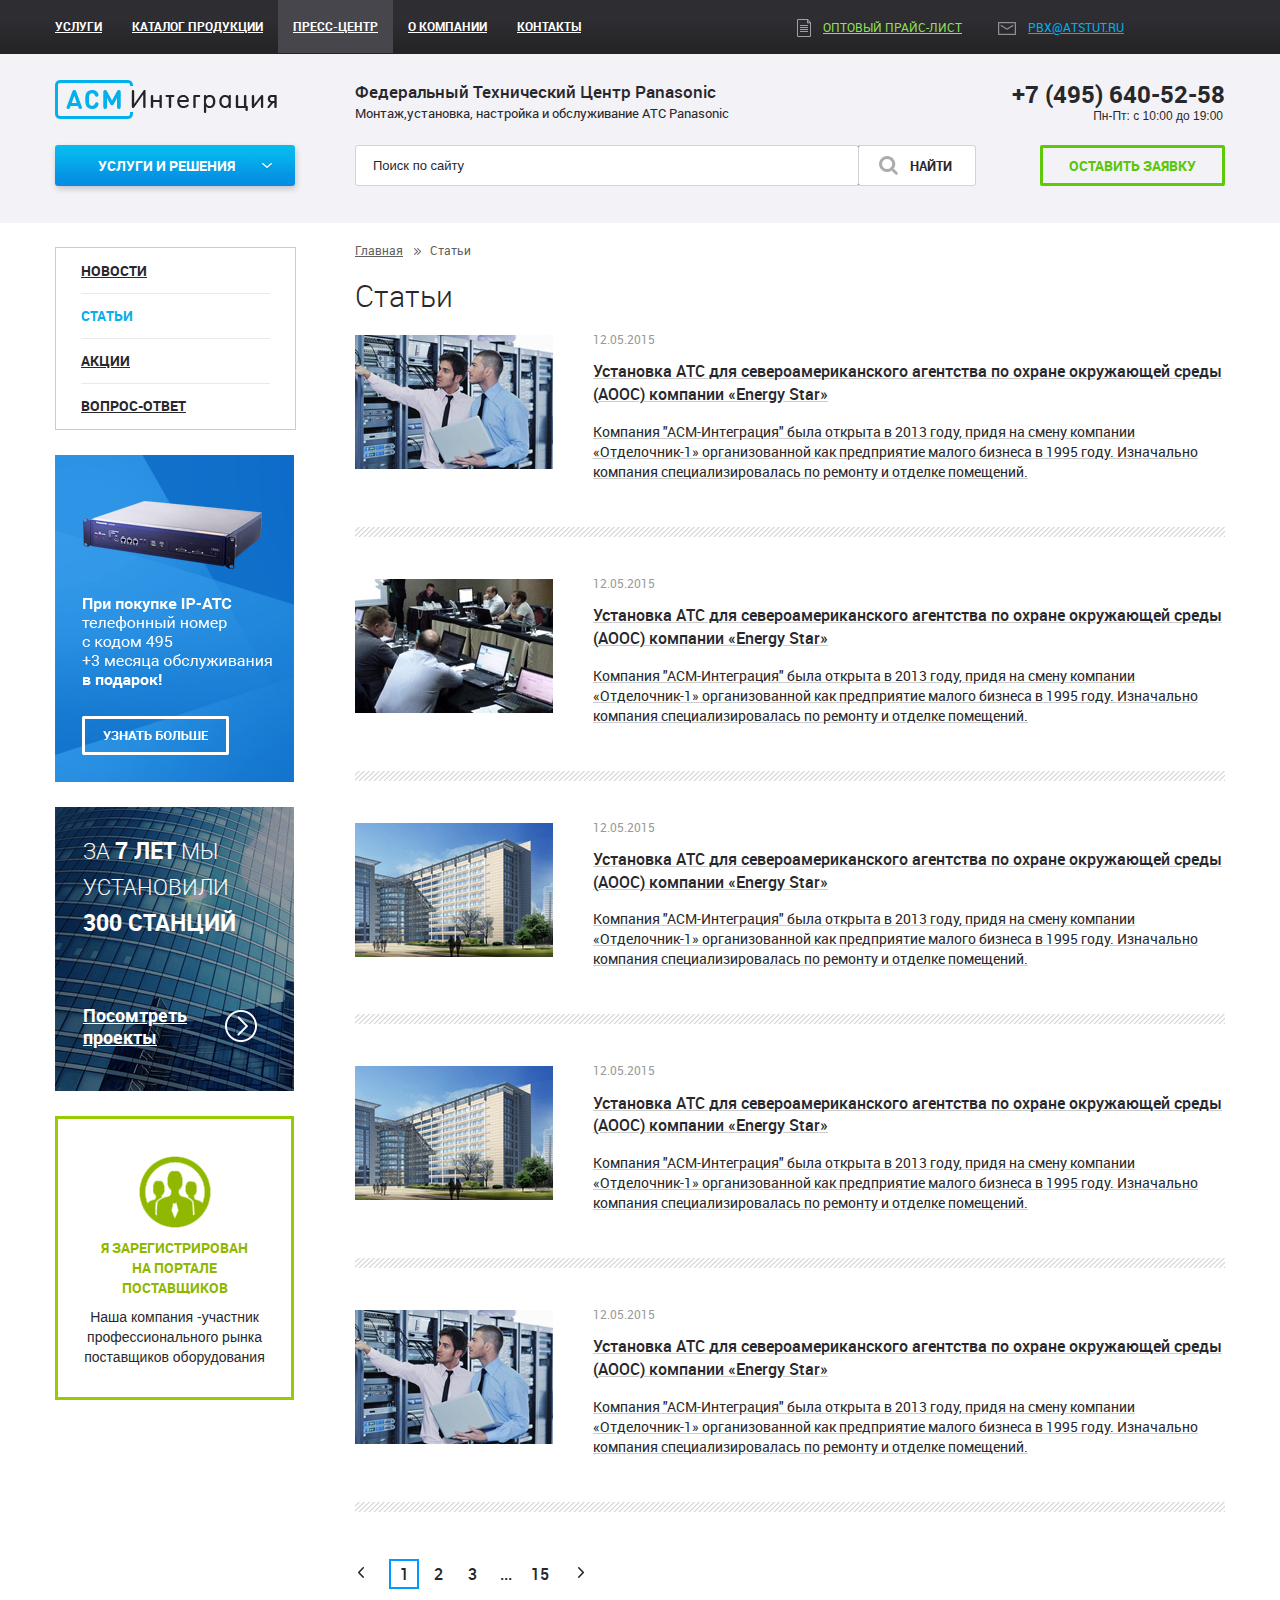
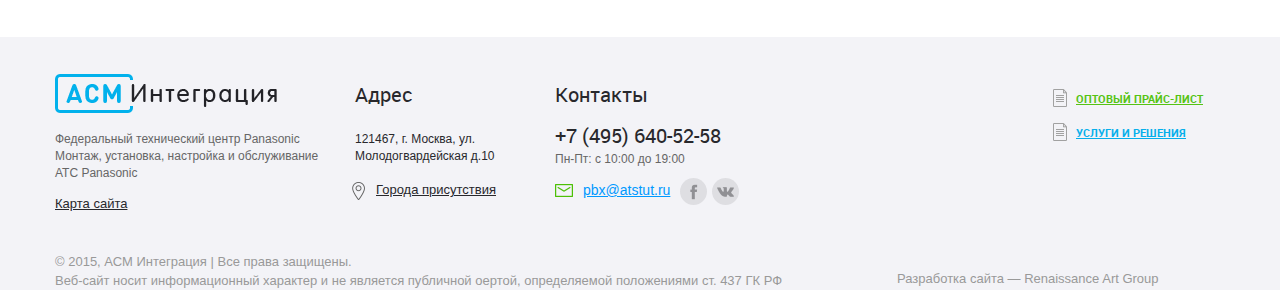
==== articles.html @ 4f15e0ee "VERSION_1" ====
<!DOCTYPE html>
<html>
	<head>
		<meta charset="UTF-8">
		<meta http-equiv="X-UA-Compatible" content="IE=edge">
		<meta name="viewport" content="width=device-width, initial-scale=1">
		
		<link rel="stylesheet" href="css/bootstrap.min.css">
		<link rel="stylesheet" href="css/owl.carousel.css">
		<link rel="stylesheet" href="css/style.css">
		
		<title>Articles</title>
	</head>
	<body>
			<!--HEADER STARTS HERE-->
			<header>
				<div class="black-upper-holder">
					<div class="wrapper">
						<div class="row">
							<div class="col-xs-7">
								<nav>
									<ul class="upper-menu">
									  <li><a href="#">услуги</a></li>
										<li><a href="#">каталог продукции</a></li>
										<li><a href="#" class="active">пресс-центр</a></li>
										<li><a href="#">о компании</a></li>
										<li><a href="#">контакты</a></li>
									</ul>
								</nav>
							</div>
							<div class="col-xs-5">
								<div class="right-info-block btcf">
									<a href="#" class="upper-menu-link list">оптовый прайс-лист</a>
									<a href="#" class="upper-menu-link mail">pbx@atstut.ru</a>
								</div>  
							</div>
						</div>
					</div>
				</div>
				<div class="gray-upper-holder gray-padding">
					<div class="wrapper">
						<div class="row">
							<div class="col-xs-3">
								<a href="#">
									<img class="logo" src="images/logo.png" alt="Logo" />
								</a>
							</div>
							<div class="col-xs-6">
								<div class="introduction">Федеральный Технический Центр Panasonic</div>
								<div>Монтаж,установка, настройка и обслуживание ATC Panasonic</div>
							</div>
							<div class="col-xs-3 shifter">
								<div class="phone">+7 (495) 640-52-58</div>
								<div>Пн-Пт: с 10:00 до 19:00</div>
							</div>
						</div>
						<div class="row">
							<div class="col-xs-3">
								<div class="services-button">
										<span>услуги и решения</span>
								</div>	
							</div>
							<div class="col-xs-7">
								<!--SEARCH-BAR STARTS HERE-->
								<form id="search-bar">
									<div class="form-item">
										<div class="placeholder">Поиск по сайту</div>
										<input type="text" class="text-field" />
                  </div>
                  <button type="submit" class="submit-button"/>найти</button>
						  	</form>
						  	<!--SEARCH-BAR ENDS HERE-->
							</div>
							<div class="col-xs-2">
								<div class="leave-request-button" data-toggle="modal" data-target="#myModal">
									<span>оставить заявку</span>
								</div>
							</div>
						</div>
					</div>	
				</div>				
			</header>
			<!--HEADER ENDS HERE-->
			<div class="wrapper">
				<div class="row">
					<div class="col-xs-3 left-side-part">
						<!--LEFT-MENU-STARTS-HERE-->
						<div class="left-menu-holder">
							<ul class="left-menu">
								<li>
									<a href="#" class="btcf">
									 <div class="full-description-holder">
									 		<div class="menu-list-name">
									 			новости
									 		</div>
									 </div>
									</a>
								</li>
								<li>
									<a href="#" class="btcf">
									 <div class="full-description-holder active">
									 		<div class="menu-list-name">
									 			статьи
									 		</div>
									 </div>
									</a>
								</li>
								<li>
									<a href="#" class="btcf">
									<div class="full-description-holder">
									 		<div class="menu-list-name">
									 			акции
									 		</div>
									 </div>
									</a>
								</li>
								<li>
									<a href="#" class="btcf">
									<div class="full-description-holder">
									 		<div class="menu-list-name">
									 			вопрос-ответ
									 		</div>
									 </div>
									</a>
								</li>
							</ul>
						</div>
						<!--LEFT-MENU-ENDS-HERE-->
						<!--SMALL-BANNER-STARTS--HERE-->
						<div class="banner-block">
							<a href="" class="banner-link">
								<img src="images/banner-image.jpg" alt="banner">
							</a>
						</div>
						<div class="small-banner-holder">
							<div class="pic">
								<img src="images/small-banner.jpg" alt="city">
							</div>
							<div class="info-holder small-info-holder">
								<div class="stabilizer">
									<h6>за <span>7 лет</span> мы установили <span>300 станций</span></h6>
									<div class="small-link-holder">
										<a href="#" class="project-link small-link">Посомтреть проекты</a>
									</div>
								</div>
							</div>
						</div>
						<!--SMALL-BANNER-ENDS--HERE-->
						<div class="green-block small-green-block">
									<img src="images/suppliers.png">
									<div class="green-text">
										я зарегистрирован на портале поставщиков
									</div>
									<div class="photo-text green-block-text">
									 	<p>Наша компания -участник профессионального рынка поставщиков оборудования</p>	
									</div>
						</div>
					</div>
					<div class="col-xs-9 right-side-part">
						<!--NAVIGATION LINKS START HERE-->
						<div class="navigation-links-holder">
							<a href="#" class="active-element">Главная</a>
							<span class="last-element">Статьи</a>
						</div>
						<!--NAVIGATION END HERE-->
						<h1>Статьи</h1>
						<!---ARTICLES HOLDER-STARTS-HERE-->
						<div class="main-articles-holder">
							<div class="articles-list">
								<div class="article-holder btcf">
									<div class="article-left-image-holder">
										<img src="images/seminar-big.jpg">
									</div>	
									<div class="description-holder">
											<div class="current-date">12.05.2015</div>
											<a class="articles-list-link" href="#">
												<div class="gray-underline">
													<span>Установка АТС для североамериканского агентства по охране 
	окружающей среды (АООС) компании «Energy Star»
													</span>
												</div>	
												<div class="bottom-description-paragraph">
													<p>Компания "АСМ-Интеграция" была открыта в 2013 году, придя на смену компании «Отделочник-1» организованной как предприятие малого бизнеса в 1995 году. Изначально компания специализировалась по ремонту и отделке помещений. 
													</p>
												</div>
											</a>
									</div>
								</div>
								<div class="article-holder btcf">
									<div class="article-left-image-holder">
										<img src="images/conference-big.jpg">
									</div>	
									<div class="description-holder">
											<div class="current-date">12.05.2015</div>
											<a class="articles-list-link" href="#">
												<div class="gray-underline">
													<span>Установка АТС для североамериканского агентства по охране 
	окружающей среды (АООС) компании «Energy Star»
													</span>
												</div>	
												<div class="bottom-description-paragraph">
													<p>Компания "АСМ-Интеграция" была открыта в 2013 году, придя на смену компании «Отделочник-1» организованной как предприятие малого бизнеса в 1995 году. Изначально компания специализировалась по ремонту и отделке помещений. 
													</p>
												</div>
											</a>
									</div>
								</div>
								<div class="article-holder btcf">
									<div class="article-left-image-holder">
										<img src="images/building-big.jpg" />
									</div>	
									<div class="description-holder">
											<div class="current-date">12.05.2015</div>
											<a class="articles-list-link" href="#">
												<div class="gray-underline">
													<span>Установка АТС для североамериканского агентства по охране 
	окружающей среды (АООС) компании «Energy Star»
													</span>
												</div>	
												<div class="bottom-description-paragraph">
													<p>Компания "АСМ-Интеграция" была открыта в 2013 году, придя на смену компании «Отделочник-1» организованной как предприятие малого бизнеса в 1995 году. Изначально компания специализировалась по ремонту и отделке помещений. 
													</p>
												</div>
											</a>
									</div>
								</div>
								<div class="article-holder btcf">
									<div class="article-left-image-holder">
										<img src="images/building-big.jpg">
									</div>	
									<div class="description-holder">
											<div class="current-date">12.05.2015</div>
											<a class="articles-list-link" href="#">
												<div class="gray-underline">
													<span>Установка АТС для североамериканского агентства по охране 
	окружающей среды (АООС) компании «Energy Star»
													</span>
												</div>	
												<div class="bottom-description-paragraph">
													<p>Компания "АСМ-Интеграция" была открыта в 2013 году, придя на смену компании «Отделочник-1» организованной как предприятие малого бизнеса в 1995 году. Изначально компания специализировалась по ремонту и отделке помещений. 
													</p>
												</div>
											</a>
									</div>
								</div>
								<div class="article-holder btcf">
									<div class="article-left-image-holder">
										<img src="images/seminar-big.jpg">
									</div>
									<div class="description-holder">
											<div class="current-date">12.05.2015</div>
											<a class="articles-list-link" href="#">
												<div class="gray-underline">
													<span>Установка АТС для североамериканского агентства по охране 
	окружающей среды (АООС) компании «Energy Star»
													</span>
												</div>	
												<div class="bottom-description-paragraph">
													<p>Компания "АСМ-Интеграция" была открыта в 2013 году, придя на смену компании «Отделочник-1» организованной как предприятие малого бизнеса в 1995 году. Изначально компания специализировалась по ремонту и отделке помещений. 
													</p>
												</div>
											</a>
									</div>
								</div>
								<!--BOTTOM-NAVIGATION-STARTS-HERE-->
								<div class="modern-page-navigation">
       							<a href="#" class="modern-page-previous"></a>
       							<span class="modern-page-current">1</span>
       							<a href="#">2</a>
       							<a href="#">3</a>
       							<a href="#">...</a>
       							<a href="#">15</a>
       							<a href="#" class="modern-page-next"></a>
      					</div>
								<!--BOTTOM-NAVIGATION-ENDS-HERE-->
							</div>	
						</div>
						<!---ARTICLES HOLDER-ENDS-HERE-->
					</div>
				</div>	
			</div>
			<!--FOOTER STARTS HERE-->
			<div class="gray-bottom-holder">	
				<div class="wrapper">
					<footer>
						<div class="row">
							<div class="col-xs-3">
								<a href="#">
									<img src="images/logo.png">
								</a>	
								<p class="footer-text">Федеральный технический центр Panasonic
		Монтаж, установка, настройка и обслуживание АТС Panasonic</p>
								<a href="#" class="sitemap">Карта сайта</a>
							</div>
							<div class="col-xs-2">
								<h5>Адрес</h5>
							  <p class="adress">121467, г. Москва,  ул. Молодогвардейская д.10</p>
							  <a href="#" class="marker">Города присутствия</a>
							</div>
							<div class="col-xs-3">
								<h5>Контакты</h5>
								<div class="bottom-phone">+7 (495) 640-52-58</div>
								<div class="bottom-schedule">Пн-Пт: с 10:00 до 19:00</div>
								<a href="#">pbx@atstut.ru</a>
								<div class="social-bottom-holder">
									<a href="#" class="social-item">
										<img src="images/facebook-bottom-letter-logo.png">
									</a>
									<a href="#" class="social-item">
										<img src="images/vk-bottom-social-logotype.png">
									</a>
								</div>
							</div>
							<div class="col-xs-4">
								<ul class="price">
									<li>
										<a href="#" class="bottom-price-list first-element">оптовый прайс-лист</a>
									</li>
									<li>
										<a href="#" class="bottom-price-list second-element">услуги и решения</a>
									</li>
								</ul>	
							</div>
						</div>
						<div class="row">
							<div class="col-xs-8">
								<span class="copyright">© 2015, АСМ Интеграция | Все права защищены.</span>
								<div class="copyright-description">
									Веб-сайт носит информационный характер и не является публичной оертой, определяемой положениями ст. 437 ГК РФ
								</div>	
							</div>
							<div class="col-xs-4">
								<div class="certificates">
									<a href="http://renart.ru/">Разработка сайта — Renaissance Art Group</a>
								</div>	
							</div>
						</div>
					</footer>
				</div>	
			</div>	
				<!--FOOTER ENDS HERE-->
<!-- Modal -->
<div class="modal fade" id="myModal" tabindex="-1" role="dialog" aria-labelledby="myModalLabel">
  <div class="modal-dialog" role="document">
			<div class="modal-content">
				<div class="modal-header">
							<img src="images/cross.png" class="close-cross" data-dismiss="modal" aria-label="Close">
					<h4 class="modal-title" id="myModalLabel">Заявка</h4>
				</div>
				<div class="modal-body">
					<form id="requestForm">
						<div class="form-holder">
							<div class="form-group">
								<label for="nameField" class="form-label">Имя</label>
								<input type="text" name="name-field" id="nameField" required >
							</div>
							<div class="form-group">
								<label for="phoneField" class="form-label">Телефон</label>
								<input type="text" name="phone-field" id="phoneField" required>
							</div>
							<div class="form-group">
								<label for="emailField" class="form-label">E-mail</label>
								<input type="text" name="email-field" id="emailField" class="email">
							</div>
							<div class="form-group">
								<label for="textareaModal" class="form-label">Сообщение</label>
								<textarea name="message" id="textareaModal" rows="5"></textarea>
							</div>
							<div class="modal-bottom-footer">
								<button type="submit" name="submit-modal" class="submition">отправить</button>
								<button type="button" class="cancel" data-dismiss="modal">отмена</button>
							</div>
						</div>	
					</form>
				</div>
			</div>
  	</div>
</div>
		
		<script src="https://ajax.googleapis.com/ajax/libs/jquery/2.1.3/jquery.min.js"></script>
	  <script src="js/bootstrap.min.js"></script>
	  <script src="js/owl.carousel.min.js"></script>
		<script src="js/jquery.validate.min.js"></script>
		
		<script type="text/javascript" src="js/scripts.js"></script>
		
		<script>
		function validateForms() {
  
			$("form").each(function() {
				$(this).validate({
					focusInvalid: false,
					sendForm : false,
					errorPlacement: function(error, element) {
						if (element[0].tagName == "SELECT") {
							element.parents(".form-item").find(".param-selector").addClass("param-sel-error")
						}
						if (element.attr("type") == "checkbox") {
							element.parents(".icheckbox").addClass("icheckbox-error")
						} else {
							error.insertAfter(element);
						}

					},
					unhighlight: function(element, errorClass, validClass) {
						$(element).removeClass(errorClass);

						$(element).next(".error").remove();
						if ($(element)[0].tagName == "SELECT") {
							$(element).parents(".form-item").find(".param-selector").removeClass("selector-error")
						}
						if ($(element).attr("type") == "checkbox") {
							$(element).parents(".icheckbox").removeClass("icheckbox-error")
						}
					},
					invalidHandler: function(form, validatorcalc) {
						var errors = validatorcalc.numberOfInvalids();
						if (errors && validatorcalc.errorList[0].element.tagName == "INPUT") {                    
								validatorcalc.errorList[0].element.focus();
						}
					}
				});

				if ($(this).find(".form-date").length) {
					$(this).find(".form-date").rules('add', {
						messages: {
							required:  "Выберите дату"
						}
					});
				}

				if ($(this).find("input.password").length && $(this).find("input.password-repeat").length) {
					$(this).find("input.password-repeat").rules('add', {
						equalTo: ".password"
					});
				}

			});  

		}

		jQuery.extend(jQuery.validator.messages, {
				required: "Пожалуйста, заполните это поле!",
				remote: "Please fix this field.",
				email: "Введите правильный e-mail",
				url: "Please enter a valid URL.",
				date: "Please enter a valid date.",
				dateISO: "Please enter a valid date (ISO).",
				number: "Please enter a valid number.",
				digits: "Please enter only digits.",
				creditcard: "Please enter a valid credit card number.",
				equalTo: "Please enter the same value again.",
				accept: "Please enter a value with a valid extension.",
				maxlength: jQuery.validator.format("Please enter no more than {0} characters."),
				minlength: jQuery.validator.format("Please enter at least {0} characters."),
				rangelength: jQuery.validator.format("Please enter a value between {0} and {1} characters long."),
				range: jQuery.validator.format("Please enter a value between {0} and {1}."),
				max: jQuery.validator.format("Please enter a value less than or equal to {0}."),
				min: jQuery.validator.format("Please enter a value greater than or equal to {0}.")
		});
		
		$("#requestForm").validate();
		
		</script>
		
	</body>
</html>
---- css/style.css ----
body {
	min-width: 1200px;
}

.wrapper {
	width: 1200px;
	padding-left: 15px;
	padding-right: 15px;
	margin-left: auto;
	margin-right: auto;
	clear: left;
	background: url(../images/facebook-placeholder-for-locate-places-on-maps-copy-8.png);
}

.clear-wrapper {
	width: 1200px;
	margin-left: auto;
	margin-right: auto;
}

.btcf:after {
    content:"";
    display:table;
    clear:both;
}

a:hover {
	text-decoration:none;
}



/*FONTS START HERE*/

@font-face { 
	font-family: 'rouble';
	src: url('../fonts/rouble.otf');
}

@font-face {
    font-family: 'roboto';
    src: url('../fonts/Roboto-Regular-webfont.eot');
    src: url('../fonts/Roboto-Regular-webfont.eot?#iefix') format('embedded-opentype'),
         url('../fonts/Roboto-Regular-webfont.woff') format('woff'),
         url('../fonts/Roboto-Regular-webfont.ttf') format('truetype'),
         url('../fonts/Roboto-Regular-webfont.svg#robotoregular') format('svg');
    font-weight: normal;
    font-style: normal;

}

@font-face {
    font-family: 'roboto';
    src: url('../fonts/Roboto-Light-webfont.eot');
    src: url('../fonts/Roboto-Light-webfont.eot?#iefix') format('embedded-opentype'),
         url('../fonts/Roboto-Light-webfont.woff') format('woff'),
         url('../fonts/Roboto-Light-webfont.ttf') format('truetype'),
         url('../fonts/Roboto-Light-webfont.svg#robotolight') format('svg');
    font-weight: 300;
    font-style: normal;

}

@font-face {
 font-family: 'roboto';
 src: url('../fonts/Roboto-Bold-webfont.eot');
 src: url('../fonts/Roboto-Bold-webfont.eot?#iefix') format('embedded-opentype'),
    url('../fonts/Roboto-Bold-webfont.woff') format('woff'),
    url('../fonts/Roboto-Bold-webfont.ttf') format('truetype'),
    url('../fonts/Roboto-Bold-webfont.svg#robotobold') format('svg');
 font-weight: bold;
 font-style: normal;
}

@font-face {
    font-family: 'roboto';
    src: url('../fonts/Roboto-Medium-webfont.eot');
    src: url('../fonts/Roboto-Medium-webfont.eot?#iefix') format('embedded-opentype'),
         url('../fonts/Roboto-Medium-webfont.woff') format('woff'),
         url('../fonts/Roboto-Medium-webfont.ttf') format('truetype'),
         url('../fonts/Roboto-Medium-webfont.svg#robotomedium') format('svg');
    font-weight: 600;
    font-style: normal;
}
/*FONTS END HERE*/

/* Forms */

input[type=text] {
  outline:none;
}

/* Forms END */


/*UPPER MENU STARTS HERE*/
.black-upper-holder {
	background: #2e2d32;
	background: -moz-linear-gradient(top, #2e2d32 0%, #2e2d32 36%, #232325 100%);
	background: -webkit-gradient(linear, left top, left bottom, color-stop(0%,#2e2d32), color-stop(36%,#2e2d32), color-stop(100%,#232325));
	background: -webkit-linear-gradient(top, #2e2d32 0%,#2e2d32 36%,#232325 100%);
	background: -o-linear-gradient(top, #2e2d32 0%,#2e2d32 36%,#232325 100%);
	background: -ms-linear-gradient(top, #2e2d32 0%,#2e2d32 36%,#232325 100%);
	background: linear-gradient(to bottom, #2e2d32 0%,#2e2d32 36%,#232325 100%);
	filter: progid:DXImageTransform.Microsoft.gradient( startColorstr='#2e2d32', endColorstr='#232325',GradientType=0 );
	height: 54px;
	position: fixed;
	width: 100%;
	z-index: 100;
}


.upper-menu li {
	list-style: none;
	float: left;
}

.upper-menu li a {
	color: #ffffff;
  font-family: roboto;
  font-size: 12px;
  font-weight: bold;
  text-transform: uppercase;
  font-style: normal;
  text-decoration: underline;
  display: block;
  padding: 18px 15px;
}

.upper-menu .active {
	background-color: #46464c;
} 


.upper-menu-link {
	font-family: roboto;
	font-size:12px;
	font-weight: normal;
	font-style: normal;
	text-transform: uppercase;
	line-height: 54px;
	text-decoration: underline;
	
}

.list:hover {
	color: #91df57;
}

.mail:hover {
	color: #06afeb;
}

.sitemap {
	color: #28282c;
	font-size: 13px;
	font-weight: normal;
	font-style: normal;
	text-decoration: underline;
}

.sitemap:hover {
	color: #28282c;
}

.copyright-description {
	 font-family: Arial;
   color: #999999;
   font-size: 13px;
   font-weight: 400;
   font-style: normal;
}

.right-info-block {
	margin-left: 68px;
}

.list {
	color: #91df57;
	position: relative;
	float: left;	
}

.mail {
 color: #06afeb;
 padding-left: 66px;
 position: relative;
 float: left;	
}

.list:before {
	content:"";
	position: absolute;
	width: 14px;
	height: 18px;
	background: url(images/small-list.png) left no-repeat;
	padding-left: 20px;
	margin-top: 19px;
  margin-left: -26px;
	
}

.mail:before {
	content:"";
	position: absolute;
	width: 19px;
	height: 18px;
	background: url(images/Closed-envelope-copy.png)left no-repeat;
	margin-left: -30px;
  margin-top: 19px;
}

.social-holder {
	  display: inline-block;
    margin-left: 29px;
	  line-height: 54px;
}

.social-icons {
	margin-right: 12px;
	text-decoration: none;
}

.social-bottom-holder {
	float:left;
	margin-top: 10px;
  margin-left: 10px;
}

.social-item {
	float:left;
	width: 27px;
	height: 27px;
	border-radius: 50%;
	background-color: #dedee2;
	text-align: center;
	line-height: 27px;
	margin-right: 5px;
	text-decoration: none;
	display: block;
	transition: opacity 0.5s ease;
}

.social-item:hover {
	opacity: 0.7;
}

/*UPPER MENU ENDS HERE*/

/*HEADER STARTS HERE*/

nav {
	display: inline-block;
	margin-left: -55px;
	float:left;
}

.gray-upper-holder {
	background-color: #f3f3f7;
	padding-bottom: 174px;
	padding-top: 54px;
}


.logo {
	margin-top: 26px;
}

.services-button {
	width: 240px;
	height: 41px;
	border-radius: 3px;
	text-align: center;
	line-height: 41px;
	cursor: pointer;
	margin-top: 22px;
	background: #07bded;
	background: -moz-linear-gradient(top, #07bded 0%, #06b3ed 25%, #0495e4 75%, #048ce2 100%);
	background: -webkit-gradient(linear, left top, left bottom, color-stop(0%,#07bded), color-stop(25%,#06b3ed), color-stop(75%,#0495e4), color-stop(100%,#048ce2));
	background: -webkit-linear-gradient(top, #07bded 0%,#06b3ed 25%,#0495e4 75%,#048ce2 100%);
	background: -o-linear-gradient(top, #07bded 0%,#06b3ed 25%,#0495e4 75%,#048ce2 100%);
	background: -ms-linear-gradient(top, #07bded 0%,#06b3ed 25%,#0495e4 75%,#048ce2 100%);
	background: linear-gradient(to bottom, #07bded 0%,#06b3ed 25%,#0495e4 75%,#048ce2 100%);
	filter: progid:DXImageTransform.Microsoft.gradient( startColorstr='#07bded', endColorstr='#048ce2',GradientType=0 );
	box-shadow: 1px 3px 6px 0.00px rgba(0, 0, 0, 0.19);
}

.services-button:hover {
	background: #23caee;
	background: -moz-linear-gradient(top, #23caee 0%, #1bb1e6 8%, #1aace5 10%, #16a0df 33%, #189de0 38%, #1181d5 78%, #0f76d3 100%);
	background: -webkit-gradient(linear, left top, left bottom, color-stop(0%,#23caee), color-stop(8%,#1bb1e6), color-stop(10%,#1aace5), color-stop(33%,#16a0df), color-stop(38%,#189de0), color-stop(78%,#1181d5), color-stop(100%,#0f76d3));
	background: -webkit-linear-gradient(top, #23caee 0%,#1bb1e6 8%,#1aace5 10%,#16a0df 33%,#189de0 38%,#1181d5 78%,#0f76d3 100%);
	background: -o-linear-gradient(top, #23caee 0%,#1bb1e6 8%,#1aace5 10%,#16a0df 33%,#189de0 38%,#1181d5 78%,#0f76d3 100%);
	background: -ms-linear-gradient(top, #23caee 0%,#1bb1e6 8%,#1aace5 10%,#16a0df 33%,#189de0 38%,#1181d5 78%,#0f76d3 100%);
	background: linear-gradient(to bottom, #23caee 0%,#1bb1e6 8%,#1aace5 10%,#16a0df 33%,#189de0 38%,#1181d5 78%,#0f76d3 100%);
	filter: progid:DXImageTransform.Microsoft.gradient( startColorstr='#23caee', endColorstr='#0f76d3',GradientType=0 );
	}

div.order-item-button:hover {
	background: #23caee;
	background: -moz-linear-gradient(top, #23caee 0%, #1bb1e6 8%, #1aace5 10%, #16a0df 33%, #189de0 38%, #1181d5 78%, #0f76d3 100%);
	background: -webkit-gradient(linear, left top, left bottom, color-stop(0%,#23caee), color-stop(8%,#1bb1e6), color-stop(10%,#1aace5), color-stop(33%,#16a0df), color-stop(38%,#189de0), color-stop(78%,#1181d5), color-stop(100%,#0f76d3));
	background: -webkit-linear-gradient(top, #23caee 0%,#1bb1e6 8%,#1aace5 10%,#16a0df 33%,#189de0 38%,#1181d5 78%,#0f76d3 100%);
	background: -o-linear-gradient(top, #23caee 0%,#1bb1e6 8%,#1aace5 10%,#16a0df 33%,#189de0 38%,#1181d5 78%,#0f76d3 100%);
	background: -ms-linear-gradient(top, #23caee 0%,#1bb1e6 8%,#1aace5 10%,#16a0df 33%,#189de0 38%,#1181d5 78%,#0f76d3 100%);
	background: linear-gradient(to bottom, #23caee 0%,#1bb1e6 8%,#1aace5 10%,#16a0df 33%,#189de0 38%,#1181d5 78%,#0f76d3 100%);
	filter: progid:DXImageTransform.Microsoft.gradient( startColorstr='#23caee', endColorstr='#0f76d3',GradientType=0 );
}

.services-button span {
	font-family: roboto;
	color: #ffffff;
	font-size: 14px;
	font-weight: bold;
	font-style: normal;
	text-transform: uppercase;
	cursor: pointer;
	margin-left: -18px;
	position: relative;

}

.services-button span:after {
	content: "";
	position: absolute;
	z-index: 10;
	width: 15px;
	height: 10px;
	background: url(images/arrow-down-sign-to-navigate.png) left no-repeat;
	margin-top: 17px;
  margin-left: 26px;
} 

.introduction {
	font-family: roboto;
	font-size: 17px;
	font-weight: 600;
	font-style: normal;
	color: #28282c;
	margin-top: 26px;
}

.documentation-download-button:hover {
	color: #ffffff;
	background: #23caee;
	background: -moz-linear-gradient(top, #23caee 0%, #1bb1e6 8%, #1aace5 10%, #16a0df 33%, #189de0 38%, #1181d5 78%, #0f76d3 100%);
	background: -webkit-gradient(linear, left top, left bottom, color-stop(0%,#23caee), color-stop(8%,#1bb1e6), color-stop(10%,#1aace5), color-stop(33%,#16a0df), color-stop(38%,#189de0), color-stop(78%,#1181d5), color-stop(100%,#0f76d3));
	background: -webkit-linear-gradient(top, #23caee 0%,#1bb1e6 8%,#1aace5 10%,#16a0df 33%,#189de0 38%,#1181d5 78%,#0f76d3 100%);
	background: -o-linear-gradient(top, #23caee 0%,#1bb1e6 8%,#1aace5 10%,#16a0df 33%,#189de0 38%,#1181d5 78%,#0f76d3 100%);
	background: -ms-linear-gradient(top, #23caee 0%,#1bb1e6 8%,#1aace5 10%,#16a0df 33%,#189de0 38%,#1181d5 78%,#0f76d3 100%);
	background: linear-gradient(to bottom, #23caee 0%,#1bb1e6 8%,#1aace5 10%,#16a0df 33%,#189de0 38%,#1181d5 78%,#0f76d3 100%);
	filter: progid:DXImageTransform.Microsoft.gradient( startColorstr='#23caee', endColorstr='#0f76d3',GradientType=0 );
}


.introduction+div {
	font-size: 13px;
	color: #28282c;
	font-family: roboto;
	font-weight: normal;
	font-style: normal;
}

/*SEARCH-BAR STARTS HERE*/

#search-bar {
	margin-top: 22px;
	position: relative;
	overflow: hidden;
}

.text-field {
	border-radius: 3px;
	border: 1px solid #d3d2db;
	height: 41px;
	width: 504px;
	padding-left: 16px;
}

.form-item {
	position: relative;
	float: left;
}


.placeholder {
	color: #28282c;
	font-family: Arial;
	font-size: 13px;
	font-weight: 400;
	position: absolute;
	margin-top: 12px;
  margin-left: 18px;
}

.submit-button {
	color: #28282c;
	font-family: roboto;
	font-weight: bold;
	font-size: 13px;
	font-style: normal;
	text-transform: uppercase;
	height: 41px;
	border-right: 1px solid #d3d2db;
	border-top: 1px solid #d3d2db;
	border-bottom: 1px solid #d3d2db;
	border-radius: 3px;
	background-color: #ffffff;
	width: 119px;
  float: left;
	padding-left: 33px;
  padding-top: 3px;
	margin-left: -2px;
}

.submit-button:hover {
	color:#05a4e8;
}

.submit-button:before {
	content:"";
	position: absolute;
	z-index: 10;
	background: url(images/search-interface-symbol.png) right no-repeat;
	width: 20px;
	height: 20px;
	right: 127px;
  bottom: 10px; 
}

.submit-button:hover:before {
		content:"";
	position: absolute;
	z-index: 10;
	background: url(images/search-interface-symbol-blue.png) right no-repeat;
	width: 20px;
	height: 20px;
	right: 127px;
  bottom: 10px;
}

input[type="submit"]{
	padding-left: 34px;
}

.submit-button:focus {
	outline: 0px;
}

/*SEARCH-BAR ENDS HERE*/

.shifter {
	text-align: right;
}

.phone {
	color: #28282c;
	font-family: roboto;
	font-size: 24px;
	font-weight: bold;
	font-style: normal;
	margin-top: 23px;

}

.phone+div {
	font-size: 12px;
	color: #28282c;
	font-family: Arial;
	font-weight: 400;
	font-style: normal;
  line-height: 11px;
	margin-right: 2px;

}

.leave-request-button {
	width: 185px;
	border-radius: 2px;
	border: 3px solid #5ec908;
	text-transform: uppercase;
	font-size: 14px;
	color: #59c607;
	font-family: roboto;
	font-weight: bold;
	font-style: normal;
	height: 41px;
	text-align: center;
	line-height: 36px;
	cursor: pointer;
	margin-top: 22px;
	margin-left: -15px;
}

.leave-request-button:hover {
	background-color: #59c607;
	color: #ffffff;
}
/*HEADER ENDS HERE*/

/*SLIDER STARTS HERE*/
.upper-margin {
	margin-top: -152px;
}

.carousel-indicators {
	bottom: 12px;
	margin-bottom: 0;
}

.carousel-indicators li {
	width: 20px;
	height: 20px;
	border: none;
	margin: 0 0;
	position: relative;
}

.carousel-indicators li.active {
	background:none;
	border:none;
	width:20px;
	height:20px;
}	


.carousel-indicators li:before {
	content: "";
	position: absolute;
	width: 6px;
	height: 6px;
	z-index: 10;
	top: 50%;
	left: 50%;
	margin: -3px 0 0 -3px;
	background-color: #fff;
	border-radius: 50%;
}

.carousel-indicators .active:before {
	background:#06afeb ;
}

.inner-block {
	position: absolute;
	color: #ffffff;
	font-family: roboto;
	font-weight: normal;
	font-style: normal;
	margin-top: 20px;
	text-transform: uppercase;
	color: #ffffff;
	width: 556px;
	margin-bottom: 200px;
	font-size: 30px;
	margin-top: -271px;
  margin-left: 46px;
}

.learn-more-button {
	color: #ffffff;
	font-family: roboto;
	font-size: 14px;
	font-weight: bold;
	font-style: normal;
	width: 161px;
	height: 43px;
	text-align: center;
	line-height: 37px;
	text-transform: uppercase;
	cursor: pointer;
	position: absolute;
	margin-top: -82px;
	margin-left: 46px;
	border-radius: 2px;
	border: 3px solid #ffffff;
}


.carousel:before {
	content:"";
	width: 100%;
	height: 40px;
	background: url(images/bg-shadow-med-2-copy-13.png) center no-repeat;
	position: absolute;
	z-index: 10;
	bottom: -40px;
}
/*SLIDER ENDS HERE*/

/*DESCRIPTION PART STARTS HERE*/
.description-set {
	padding-top: 47px; 
}


.image-wrapper {
	  width: 55px;
    height: 55px;
    display: table-cell;
		transition: opacity 0.3s ease;
}

.image-wrapper-main {
	float: left;
}

.description-header {
	font-size: 14px;
	font-family: roboto;
	font-weight: bold;
	color: #27272c;
	font-style:normal;
	text-transform: uppercase;
	padding-left: 18px;
  width: 228px;
  padding-top: 2px;
	margin-bottom: 19px;
	overflow: hidden;
}

.description-holder {
	overflow: hidden;
}

.head-description-holder + p {
	font-size: 13px;
	color: #36363f;
	font-family: roboto;
	font-weight: normal;
	font-style: normal;
}

.shadow:before {
	content: "";
	width: 1187px;
	height: 21px;
	z-index: 20;
	background: url(images/big-shadow.png) center no-repeat;
	position: absolute;
	bottom: -46px;
}

.shadow {
	position: relative;
}

/*DESCRIPTION PART ENDS HERE*/



/*MAP STARTS HERE*/
.map {
	background:url(images/map.jpg);
	height: 420px;
	position: relative;
	margin-top: 20px;
	background-position: 17px 13px;
}

h2 {
	font-family: roboto;
	color: #28282c;
	font-size: 36px;
	font-weight: 300;
	font-style: normal;
	padding-top: 52px;
}

.map-header-description {
	font-family: Arial;
	color: #636363;
	font-size: 13px;
	font-weight: 400;
	font-style:normal;
	width: 630px;
  display: inline-block;
  margin-top: 2px;
}

.center {
	text-align: center;
}

.rounded-background {
	width:94px;
	height: 94px;
	margin:0 auto;
	border-radius: 100%;
	border: 2px solid #cbc9d5;
	background: url(images/phones.png) center no-repeat;
	background-position: 19px -54px;
	background-color: #ffffff;
}

.remote {
	width: 63px;
	height: 63px;
	border-radius: 100%;
	border: 2px solid #cbc9d5;
	background: url(images/small-laptop.png) center no-repeat;
	background-color: #ffffff;
	background-position: 8px -36px;
}

.storage {
	width: 104px;
	height: 104px;
	border-radius: 100%;
	border: 2px solid #cbc9d5;
	background: url(images/router.png) center no-repeat;
	background-color: #ffffff;
	background-position: 18px -111px;
}

.sip {
	width: 42px;
	height: 42px;
	border-radius: 100%;
	border: 2px solid #cbc9d5;
	background: url(images/sip.png) center no-repeat;
	background-color: #ffffff;
	background-position: 8px -16px;
}

.router {
	height: 94px;
	border-radius: 100%;
	border: 2px solid #cbc9d5;
	background: url(images/point.png) center no-repeat;
	background-color: #ffffff;
	background-position: 15px -98px;
}

.mobile {
	width: 55px;
	height: 55px;
	border-radius: 100%;
	border: 2px solid #cbc9d5;
	background: url(images/mobile.png) center no-repeat;
	background-color: #ffffff;
	background-position: 17px -50px;
}

.mobile+div {
	  width: 133px;
    margin-left: -36px;
}


.scheme-item {
	position:absolute;
	text-align: center;
}

.scheme-item.item-1 {
  top: 128px;
  left: 129px;
	width: 94px;
}

.scheme-item.item-2 {
	top: 243px;
  left: 229px;
	width: 94px;

}

.scheme-item.item-3 {
	top: 268px;
  left: 377px;
	width: 63px;
}

.scheme-item.item-4 {
	top: 267px;
  left: 483px;
	width: 104px;
}

.scheme-item.item-5 {
	top: 227px;
  left: 612px;
	width: 94px;
}

.scheme-item.item-6 {
	top: 172px;
  left: 672px;
	width: 94px;
}

.scheme-item.item-7 {
	top: 145px;
  left: 760px;
	width: 94px;
}

.scheme-item.item-8 {
	top: 53px;
  left: 795px;
	width: 55px;
}

.scheme-item.item-9 {
	top: 81px;
  left: 435px;
}

.rounded-background:hover {
	background-position: 19px 22px;
	border: 2px solid #83cc52;
}

.rounded-background+div {
	font-size: 12px;
	color: #28282c;
	font-family: roboto;
	font-weight: bold;
	font-style: normal;
}

.cloud {
	width: 171px;
	height: 103px;
	background: url(images/cloud.png) center no-repeat ;
	text-transform: uppercase;
	color: #3c3b3f;
	font-family: roboto;
	font-size: 16px;
	font-weight: bold;
	font-style: normal;
	line-height: 136px;
  padding-left: 8px;
}

.remote:hover {
	background-position: 8px 15px;
	border: 2px solid #83cc52;
}

.storage:hover {
	background-position: 18px 15px;
	border: 2px solid #83cc52;
}

.sip:hover {
	background-position: 8px 14px;
	border: 2px solid #83cc52;
}

.router:hover {
	background-position: 15px 12px;
	border: 2px solid #83cc52;
}

.mobile:hover {
	background-position: 17px 10px;
	border: 2px solid #83cc52;
}

.map-right-button {
	width: 271px;
	height: 123px;
	margin-bottom: 12px;
	margin-left: -6px;
	cursor: pointer;
}


.map-right-button.green {
	margin-top: 46px;
	background-color: #83cc52;
	position: relative;
}

.map-right-button.green:hover {
	background: url(images/hover-for-button-1.jpg) 0 0 no-repeat;
}

.map-right-button.blue:hover {
	background: url(images/hover-for-button-2.jpg) 0 0 no-repeat;
}

.map-right-button.pink:hover {
	background: url(images/hover-for-button-3.jpg) 0 0 no-repeat;
}

.map-right-button.green:before {
	content: "";
	width: 100px;
	height: 100px;
	background: url(../images/hand.png) center no-repeat;
	position: absolute;
	z-index: 15;
	top: 8px;
  left: 6px;
}

.map-right-button.blue:before {
	content: "";
	width: 100px;
	height: 100px;
	background: url(../images/ife-buoy.png) center no-repeat;
	position: absolute;
	z-index: 15;
	top: 11px;
  left: 4px;
}

.map-right-button.pink:before {
	content: "";
	width: 100px;
	height: 100px;
	background: url(../images/truck.png) center no-repeat;
	position: absolute;
	z-index: 15;
	top: 13px;
  left: 1px;
}

.map-right-button.blue {
	background-color: #1197e4;
	position: relative;
}

.map-right-button.pink {
	background-color: #7980a1;
	position: relative;
}

.text-holder {
	font-size: 14px;
  color: #ffffff;
  width: 131px;
  font-weight: bold;
  font-family: roboto;
  font-style: normal;
  text-transform: uppercase;
  display: inline-block;
  margin-left: 100px;
}

.text-centralizer {
	width: 271px;
	height: 123px;
	display: table-cell;
  vertical-align: middle;
}

/* .image-holder {
	width: 63px;
	height: 63px;
} */

.map-right-button>img {
	float: left;
	margin-left: 19px;
}

/*MAP ENDS HERE*/

/*ORDER BLOCK STARTS HERE*/

.order-button {
	width: 384px;
  height: 61px;
  border: 3px solid #59c607;
  color: #59c607;
  font-family: roboto;
  font-size: 14px;
  font-style: normal;
  font-weight: bold;
  text-transform: uppercase;
  line-height: 61px;
  text-align: center;
  cursor: pointer;
  padding-left: 52px;
	margin-top: 54px;
	position: relative;
}


.order-button:hover {
	background-color: #66bb27;
	color: #ffffff;
}

.order-button:hover:before {
	background: url(images/white-question.png) center no-repeat;
	content: "";
  width: 34px;
  height: 31px;
  position: absolute;
  z-index: 15;
  top: 17px;
  left: 22px;
	
}

.comments img {
	margin-top: 44px;
	float: left;
	margin-top: 42px;
  float: left;
  margin-left: 41px;
}

.comments p {
	font-family: Arial;
	font-size: 13px;
	color: #28282c;
	font-weight: 400;
	font-style: normal;
	margin-top: 66px;
  margin-left:129px;
}

.order-button:before {
	content: "";
	width: 34px;
	height: 31px;
	background: url(../images/question.png) center no-repeat;
	position: absolute;
	z-index: 15;
	top: 17px;
  left: 22px;
}

.enlarger {
	  padding-bottom: 126px;
}

/*ORDER BLOCK ENDS HERE*/

/*BANNER STARTS HERE*/
.gray-body-holder {
	background-color: #f3f3f7;
}

.banner-holder {
	margin-top: -83px;
	position: relative;
}

.banner-holder .pic {
	position: relative;
}

.banner-holder .pic:before {
	content:"";
	width: 100%;
	height: 40px;
	background: url(images/bg-shadow-med-2-copy-13.png) center no-repeat;
	position: absolute;
	z-index: 10;
	bottom: -40px;
}

.info-holder {
	position:absolute;
	left:0;
	top:0;
	padding:0 0 0 56px;
}

.info-holder .cont {
  display:table-cell;
	height:177px;
	vertical-align:middle;
}

.project-link {
	position:absolute;
}

.project-link:hover {
	text-decoration: none;
	color: #ffffff;
}

h1 {
	color: #ffffff;
	font-size: 33px;
	font-family: Roboto;
	font-weight: 300;
	font-style: normal;
	text-transform: uppercase;
}

h1 span {
	color: #ffffff;
	font-family: roboto;
	font-style: normal;
	font-weight: bold;
	font-size: 33px;
	text-transform: uppercase;
}

.info-holder p {
	font-size: 16px;
	font-family: roboto;
	font-style: normal;
	color: #ffffff;
	font-weight: normal;
	width: 710px;
}

.project-link {
	font-size: 18px;
  text-decoration: underline;
  color: white;
  font-family: roboto;
  font-weight: bold;
  font-style: normal;
  top: 80px;
  right: 110px;
}

.project-link:before {
	content:"";
	width: 50px;
	height: 50px;
	position: absolute;
	background: url(images/right-arrow.png) center no-repeat;
	z-index: 15;
	right: -66px;
  top: -13px;
}
/*BANNER ENDS HERE*/

/*CLIENTS-CAROUSEL STARTS HERE*/

h3 {
	font-size: 30px;
	font-family: roboto;
	color: #28282c;
	font-weight: 300;
	font-style: normal;
	margin-top: 0px;

}

.center h3 {
	margin-top: 50px;
}

.owl-carousel {
	margin-top: 0;
}

.owl-prev {
	background: url(images/prev.png) center no-repeat;
	width: 30px;
	height: 30px;
	position: absolute;
	top: 50%;
	left: -53px;
	margin-top: -15px;
}

.owl-next {
	background: url(images/next.png) center no-repeat;
	width: 30px;
	height: 30px;
	top: 50%;
	right: -53px;
	margin-top: -15px;
	position: absolute;
}

.carousel-holder {
	padding-left: 45px;
  padding-right: 45px;
	position: relative;
	margin:0 0 12px 0;
}

.carousel-holder:before {
	content: "";
	position: absolute;
	z-index: 15;
	background: url(images/line.png) center no-repeat;
	height: 25px;
	width: 100%;
	bottom: -57px;
  left: 1px;
}

.carousel-holder .owl-item {
	height:100px;
}

.carousel-holder img {
	width:auto !important;
	height:auto !important;
	max-width:214px;
	max-height:100px;
	display:inline !important;
}

.carousel-holder .item {
	width:216px;
	height:100px;
  display:table-cell;
	vertical-align:middle;
	text-align:center;
}

/*CLIENTS-CAROUSEL ENDS HERE*/

/*ABOUT-US SECTION STARTS HERE*/



.about-us-section-holder {
	margin-top: 82px;
}

.text-style-holder {
	font-size: 13px;
	font-family: Arial;
	color: #636363;
	font-weight: 400;
	font-style: normal;
}

.about-us-section-holder p {
	margin-top: 39px;
}

.about-us-section-holder h3 + p {
	margin-top: 0;
}

.learn-more {
	margin-top: 13px;
  display: inline-block;
	font-family: Arial;
	font-size: 13px;
	font-weight: 400;
	color: #28282c;
	text-decoration: underline;
}

.about-us-section-holder .photo-text {
	font-weight: 400;
	font-size: 15px;
	color: #ffffff;
	font-family: roboto;
	font-weight: normal;
	font-style:normal;
	width: 100%;
	text-align: center;
	position: absolute;
	bottom: 7px;
  padding: 0 30px;
}

.about-us-section-holder .photo-text p {
	color:#fff;
}

.about-us-section-holder .photo-text span {
	font-weight: 400;
	font-size: 15px;
	color:#06afeb;
	font-family: roboto;
	font-weight: normal;
	font-style:normal;
}

.image-holder {
	position: relative;
	height: 284px;
	text-align: center;
}


.green-block {
	width: 270px;
	height: 284px;
	border: 3px solid #99cc00;
	text-align: center;
	position: relative;
	
}

.green-block img {
	margin-top: 37px;
}

.photo-text.green-block-text p {
	color: #28282c;
}

.green-text {
	color: #8fb700;
	font-size: 14px;
	font-family: roboto;
	font-weight: bold;
	font-style:normal;
	text-transform:uppercase;
	padding-left: 50px;
  padding-right: 50px;
	padding-top: 10px;
}
/*ABOUT-US SECTION ENDS HERE*/

/*NEWS SECTION STARTS HERE*/

.color-white {
	background-color: #ffffff;
	margin-top: 51px;
	padding-bottom: 34px;
}

.news {
	padding-left: 9px;
	display: inline-block;
}

.news h3 {
	margin-top: 31px;
	float:left;
}


.news-header-holder a {
	font-size: 11px;
	color: #06afeb;
	font-family: roboto;
	font-weight: normal;
	font-style:normal;
	margin-top: 46px;
	display: inline-block;
	text-transform: uppercase;
	text-decoration: underline;
	margin-left: 17px;
}

.calendar {
	width: 60px;
	border: 2px solid #0099ff;
	text-align: center;
	display: inline-block;
	float:left;
	height: 50px;
  margin-right: 30px;
	border-radius: 2px;


}

.date {
	color: #07afeb;
	font-family: roboto;
	font-weight: bold;
	font-style: normal;
	font-size: 20px;
	margin-top: 3px;
}

.month-name {
	color: #07afeb;
	font-family: roboto;
	font-weight: bold;
	font-style: normal;
	font-size:9px;
	text-transform: uppercase;
	margin-top: -3px;
		
}

.news-holder {
	float: left;
  width: 467px;
}

.link-holder {
	overflow: hidden;
}

.link-holder a span:hover {
	color:#5bc70a;
}

.link-holder a span {
	transition: color 0.5s ease;
}

.link-holder a:hover {
	text-decoration:none;
}

.link-holder a {
	color: #cccccc;
	text-decoration: underline;
	
}

.link-holder span {
	font-family: roboto;
	color: #28282c;
	font-weight: 600;
	font-style:normal;
	font-size: 16px;
}

.first-line {
	margin-top: 20px;
}

.second-line {
	margin-top: 25px;
}

.second-line-article{
	margin-top: 34px;
}

.first-line-article{
	margin-top: 26px;
}

.third-line {
	margin-top: 32px;
}

.article-header-holder a {
	font-size: 11px;
	color: #06afeb;
	font-family: roboto;
	font-weight: normal;
	font-style:normal;
	margin-top: 46px;
	display: inline-block;
	text-transform: uppercase;
	text-decoration: underline;
	margin-left: 17px;
	
}


.articles h3 {
	margin-top: 31px;
	float:left;
}


.description-holder a {
	font-family: roboto;
	color: #cccccc;
  text-decoration: underline;
}

.description-holder a span {
	transition: color 0.5s ease;
	font-weight: 600;
	font-style:normal;
	font-size: 16px;
	font-family: roboto;
	color: #28282c;
}

.description-holder a:hover {
	text-decoration: none;
}

.description-holder a span:hover {
	color:#5bc70a;
}

.current-date {
	font-family: roboto;
	color: #999999;
	font-size: 12px;
	font-weight: normal;
	font-style:normal;

}
/*NEWS SECTION ENDS HERE*/

/*FOOTER STARTS HERE*/
footer {
	padding-top: 37px;
}

.footer-text {
	font-size: 12px;
	color: #666666;
	font-family: Arial;
	font-weight: 400;
	margin-top: 18px;
}

.copyright {
	font-family: Arial;
	color: #999999;
	font-size: 13px;
	font-weight: 400;
	font-style:normal;
	margin-top: 40px;
  display: inline-block;
}

h5 {
	color: #28282c;
	font-family: roboto;
	font-size: 20px;
	font-weight: normal;
	font-style: normal;
}

.adress {
	font-weight: 400;
	font-size: 12px;
	font-family: Arial;
	color: #28282c;
	margin-top: 25px;
}


.marker {
	font-family: Arial;
	font-size: 13px;
	font-weight: 400;
	text-decoration: underline;
	color: #28282c;
	position: relative;
	padding-left: 21px;
	margin-top: 6px;
  display: inline-block;
}

.marker:before {
	content:"";
	background: url(images/map-place-holder.png) center no-repeat ;
	width: 18px;
	height: 18px;
	position: absolute;
	z-index: 10;
	left: -6px;
  top: 1px;
}

.bottom-phone {
	font-size: 20px;
	font-family: roboto;
	color: #28282c;
	font-weight: normal;
	font-style: normal;
	margin-top: 16px;
}

.bottom-schedule {
	font-size: 12px;
	font-family: Arial;
	font-weight: 400;
	color:#666666;
	font-style: normal;
}

.bottom-schedule+a {
	margin-top: 12px;
  display: inline-block;
  margin-left: 28px;
	color: #0099ff;
	text-decoration: underline;
	position: relative;
	float: left;
}

.bottom-schedule+a:before {
	content:"";
	background: url(images/small-envelope.png) center no-repeat ;
	width: 18px;
	height: 18px;
	position: absolute;
	z-index: 10;
	left: -28px;
  top: 2px;
}

.bottom-price-list {
	font-family: roboto;
	color: #28282c;
	font-weight: bold;
	font-size: 11px;
	font-style: normal;
	font-size: 11px;
	text-transform: uppercase;
	text-decoration: underline;
	margin-top: 17px;
  display: inline-block;
	position: relative;
	
}

.price {
	margin-left: 181px;
}

.price li {
	list-style: none;
}

.bottom-price-list:before {
	content:"";
	background: url(images/small-list.png) center no-repeat ;
	width: 18px;
	height: 18px;
	position: absolute;
	z-index: 10;
  left: -25px;
  top: -2px;
}

.first-element {
	color: #56c314;
}

.first-element:hover {
	color: #56c314;
	
}

.second-element {
	color: #06afeb;
}

.second-element:hover {
	color: #06afeb;
}


.certificates {
	margin-top: 55px;
  margin-left: 42px;
}

.certificates a {
	font-family: Arial;
	font-size: 13px;
	color: #999999;
	font-weight: 400;
	font-style: normal;
	margin-top: 50px;
	text-decoration: none;
}

.certificates span {
	color: #999999;
	padding-left: 10px;
  padding-right: 10px;
}
/*FOOTER ENDS HERE*/

/*-------------------------------------------------------------------------------------------------------------------*/
/*QUESTIONS-PAGE-STYLES*/
/*-------------------------------------------------------------------------------------------------------------------*/


.gray-padding {
	padding-bottom: 37px;
}

.gray-bottom-holder {
	background-color: #f3f3f7;
}

/*LEFT-MENU-STARTS-HERE*/
.left-menu-holder {
	  width: 241px;
    border: 1px solid #cccccc;
    margin-top: 24px;
		margin-bottom: 25px;
}


.left-menu {
	padding:1px 25px;
	margin-bottom: 0px;
}
	



.left-menu li  {
	font-family: roboto;
	color: #28282c;
	font-size: 14px;
	font-weight: bold;
	font-style: normal;
	text-transform: uppercase;
	position: relative;
	list-style: none;
	clear: left;
	border-bottom: 1px solid #e9e8ed;
}


.number-of-goods {
	width: 28px;
	height: 28px;
	border-radius: 50%;
	border: 1px solid #efefef;
	line-height: 27px;
	text-align: center;
	color:#b7b7b7;
	font-family: roboto;
	font-size: 11px;
	font-weight: normal;
	font-style: normal;
	position:absolute;
  right:0;
  top:50%;
  display:block;
  margin-top:-14px;
	background-color: #ffffff;
}

.menu-list-name {
	padding-right: 37px;
}

.left-menu li:last-child {
	border:none;
}

.left-menu li:last-child:before {
	height: 0px;
}

.left-menu li a {
	  display: block;
    padding:12px 25px 12px 25px;
    margin:0 -25px;
	  text-decoration: underline;
		position:relative;
		transition: background-color 0.2s ease;
		color: #28282c;
}


.left-menu a:hover {
	background-color: #f1f1f1;
	text-decoration: none;
	padding:13px 25px 13px 25px;
	margin:-1px -25px -1px -25px;
	z-index:2;
}

.left-menu a:hover {
	border-color: #f1f1f1;
	text-decoration: none;
}

.full-description-holder:hover {
	text-decoration: none;
}

.left-menu .active {
	color: #06afeb;
	text-decoration: none;
}


.full-description-holder {
	text-decoration: inherit;
	color:#28282c;
	display: block;
	display:block;
  clear:both;
  float:left;
  position:relative;
}



/*LEFT-MENU-ENDS-HERE*/

/*LEFT-SMALL-BANNER-STARTS*/

.small-banner-holder {
	position:relative;
	margin-bottom: 25px;
	width: 239px;
}


.stabilizer {
	  width: 156px;
    padding-top: 16px;
}

.small-link {
	top: 0px;
	right:0px;
	position: relative;
}

.small-info-holder h6 {
	  font-size: 22px;
    line-height: 36px;
	  color: #ffffff; 
	  font-family: roboto;
		font-weight: 300;
		font-style: normal;
		text-transform: uppercase;
}

.small-info-holder a {
	font-size: 18px;
  line-height: 21px;
}

.small-info-holder span {
	font-size: 23px;
	font-family: roboto;
	font-weight: bold;
	font-style: normal;
	text-transform: uppercase;
}

.small-info-holder {
	padding-left: 28px;
}

.small-link-holder {
	padding-top: 54px;
	position: relative;
}

.small-link-holder:before {
	content: "";
  width: 50px;
  height: 50px;
  position: absolute;
  background: url(images/right-arrow.png) center no-repeat;
  z-index: 15;
  right: -27px;
  top: 50px;
}

.small-banner-holder .project-link:before {
background: none;	
}

/*
.project-link.small-link:before {
	content: "";
  width: 50px;
  height: 50px;
  position: absolute;
  background: url(images/right-arrow.png) center no-repeat;
  z-index: 15;
  right: -121px;
  top: -3px;
}
*/

/*LEFT-SMALL-BANNERS-ENDS-HERE*/

/*LEFT-GREEN-BLOCK-STARTS-HERE*/

.small-green-block {
	width: 239px;
	margin-bottom: 25px;
}

.small-green-block .green-text {
	padding-left: 34px;
  padding-right: 34px;
}

.small-green-block .photo-text {
	margin-top: 9px;
}

/*LEFT-GREEN-BLOCK-ENDS-HERE*/

/*NAVIGATION LINKS START HERE*/

.navigation-links-holder {
	color: #5f5f5f;
	font-size: 12px;
	font-family: roboto;
	font-weight: normal;
	font-style: normal;
	margin-top: 19px;
	margin-bottom: 21px;
}

.navigation-links-holder+h1 {
	font-size: 30px;
	font-family: roboto;
	color: #28282c;
	font-weight: 300;
	font-style: normal;
	margin-top: 0px;
	text-transform: none;
}

.navigation-links-holder a {
	color: #5f5f5f;
	padding-right: 24px;
}

.active-element {
	text-decoration: underline;
	position: relative;
}

.active-element:before {
	content: "";
  width: 7px;
  height: 7px;
  position: absolute;
  background: url(images/right-thin-arrowheads.png) center no-repeat;
  z-index: 15;
	top: 6px;
  right: 6px;
}

/*NAVIGATION LINKS END HERE*/

/*FLOATING ANSWERS START HERE*/
.floating-answer {
	color: #cccccc;
	font-family: roboto;
	font-size: 16px;
	font-weight: 600;
  font-style: normal;
	position: relative;
	cursor: pointer;
	padding-top: 15px;
	text-decoration: underline;
	transition: color 0.5s ease;
}

.floating-answer span {
	color: #28282c;
}

.visible {
	text-decoration: none;
}

.floating-answer-holder {
	position: relative;
	margin-bottom: 16px;
}

.floating-answer-holder:first-child:before {
	content: "";
	width: 27px;
  height: 27px;
  position: absolute;
  background: url(images/question-mark.png) center no-repeat;
  z-index: 15;
	top: 20px;
  left: -39px;
}

.answers-holder {
    padding-left: 40px;
}


.floating-answer-holder:before {
	content: "";
	width: 27px;
  height: 27px;
  position: absolute;
  background: url(images/question-mark.png) center no-repeat;
  z-index: 15;
	top: 15px;
  left: -39px;
}


.hidden-description {
	background-color: #eeeef4;
	position: relative;
	font-family: roboto;
	color: #28282c;
	font-size: 14px;
	font-weight: normal;
	font-style:normal;
	margin-top: 22px;
	width: 796px;
	display: none;
	padding: 23px;
}

.hidden-description p {
	margin-left: 10px;
	position: relative;
}

.hidden-description:before {
	content: "";
	width: 27px;
  height: 27px;
  position: absolute;
  background: url(images/piramide.png) center no-repeat;
  z-index: 15;
	top: -17px;
  left: 29px;
}

.floating-answer:hover {
	color: #5bc70a;
	text-decoration: none;
}

/*FLOATING ANSWERS END HERE*/

/*-------------------------------------------------------------------------------------------------------------------*/
/*QUESTIONS-PAGE-STYLES-ENDS-HERE*/
/*-------------------------------------------------------------------------------------------------------------------*/


/*-------------------------------------------------------------------------------------------------------------------*/
/*ARTICLES-PAGE-STYLES-STARTS-HERE*/
/*-------------------------------------------------------------------------------------------------------------------*/
.main-articles-holder {
	color:#474e5d;
	font-weight: normal;
	font-family: roboto;
	font-style: normal;
	font-size: 15px;
	margin-bottom: 46px;
	margin-top:22px;
	font
}

.floating-text p {
	margin-bottom: 20px
}

/*
.modificator p {
	margin-bottom: 25px;
}
*/


.underlined-article {
	color: #28282c;
	font-size: 16px;
	font-family: roboto;
	font-weight: bold;
	font-style:normal;
	padding: 28px;
	margin-bottom: 25px;
	width: 868px;
	border: 2px solid #cccccc;
	clear: both;
}

.underlined-artocle p {
	  margin-left: 11px;
}

.calculative {
	margin-top: 97px;
	text-align: center;
	position: relative;
}


.shifting-numeral {
	color: #28282c;
	font-family: roboto;
	font-size: 18px;
	font-weight: bold;
	font-style: normal;

}

.slider {
	margin-top: 23px;
	margin-bottom: 89px;
	position: relative;
}


.calculative:before {
	content: "";
	position: absolute;
	background: url(images/half-line.png);
	width: 100%;
	height: 25px;
	z-index: 10;
	top: -42px;
  left: 0px;
	
}

.slider:before {
	content: "";
	position: absolute;
	background: url(images/half-line.png);
	width: 100%;
	height: 25px;
	z-index: 10;
	top: 417px;
  left: 0px;	
}

.carousel-control.left {
 background-image: none;
 position: absolute;
 left: 376px;
 top: -5px;
}


.carousel-control {
	opacity: 1;
	width: 20px;

}

.carousel-control.right {
 background-image: none;
 position: absolute;
 right: 380px;
 top: -5px;
}

.glyphicon-chevron-right:before {
	content: "";
	position: absolute;
	background: url(images/Arrow-pointing-to-right.png) center no-repeat; 
	z-index: 20;
	width: 19px;
	height: 13px;
	top: 8px;
	right: -9px;
}

.glyphicon-chevron-right {
	position: relative;
}
 
.glyphicon-chevron-left:before {
	content: "";
	position: absolute;
	background: url(images/Arrow-pointing-to-right-copy.png) center no-repeat; 
	z-index: 20;
	width: 19px;
	height: 13px;
	top: 8px;
	left: -13px;
}

.glyphicon-chevron-left {
	position: relative;
}
 

/*-------------------------------------------------------------------------------------------------------------------*/
/*ARTICLES-PAGE-STYLES-ENDS-HERE*/
/*-------------------------------------------------------------------------------------------------------------------*/


/*-------------------------------------------------------------------------------------------------------------------*/
/*ARTICLES-TRUE-PAGE-STYLES-STARTS-HERE*/
/*-------------------------------------------------------------------------------------------------------------------*/
.articles-list .current-date {
	font-family: roboto;
	color: #999999;
	font-size: 12px;
	font-weight: normal;
	font-style:normal;
	margin-top: -4px;
	margin-bottom: 12px;

}

.articles-list .description-holder {
	padding-left: 10px;
	padding-bottom: 2px;
}

.articles-list .description-holder span:hover {
	color: #5bc70a;
}

.articles-list .description-holder span {
	transition: color 0.5s ease;
	color: #28282c;
}

.articles-list .description-holder a:hover {
	text-decoration: none;
}

.gray-underline {
	color:#cccccc;
	text-decoration: underline;
}


.bottom-description-paragraph {
	margin-top: 16px;
	font-size: 14px;
	font-family: roboto;
	font-style: normal;
	font-weight: normal;
	color: #28282c;
	
}

.articles-list-link {
	display: block;
}

.articles-list-link:hover .gray-underline {
	text-decoration: none;
}

.articles-list-link:hover .gray-underline span {
	color: #5bc70a;
}

.articles-list .article-holder {
	margin-bottom: 85px;
	position: relative;
}

.articles-list .article-holder:before {
	background: url(images/half-line.png);
	content:"";
	width: 100%;
	height: 25px;
	position: absolute;
	z-index: 10;
	bottom: -50px;
	left:0;
}

.modern-page-navigation {
	color: #28282c;
	font-family: roboto;
	font-size: 16px;
	font-weight: 600;
	font-style: normal;
	line-height: 26px;
	margin-top: -4px;
	clear:both;
	position: relative;
}

div.modern-page-navigation a {
	color: #28282c;
	width: 30px;
	height: 30px;
	display: inline-block;
	text-align: center;
	transition: color 0.5s ease;
}

.modern-page-navigation a:hover {
	color:#5bc70a;
}

.modern-page-current {
	border: 2px solid #0099ff;
	width: 30px;
	height: 30px;
	display: inline-block;
	text-align: center;
	line-height: 26px;
	cursor: pointer;
}

.modern-page-previous{ 
	position: relative;
	display: inline-block;
}

.modern-page-previous:before {
	background: url(../images/arrow-small-to-left-copy.png) center no-repeat;
	content:"";
	width: 12px;
	height: 12px;
	position: absolute;
	z-index: 10;
	right: 18px;
	top:16px;
}

.modern-page-next{ 
	position: relative;
	display: inline-block;
}

.modern-page-next:before {
	background: url(../images/arrow-point-to-right.png) center no-repeat;
	content:"";
	width: 100%;
	height: 12px;
	position: absolute;
	z-index: 10;
	top: 16px;
  left: 7px;
}

/*-------------------------------------------------------------------------------------------------------------------*/
/*ARTICLES-TRUE-PAGE-STYLES-ENDS-HERE*/
/*-------------------------------------------------------------------------------------------------------------------*/

/*-------------------------------------------------------------------------------------------------------------------*/
/*NEWS-STARTS-HERE*/
/*-------------------------------------------------------------------------------------------------------------------*/
.news-list .news-holder {
	width: 100%;
	margin-bottom: 28px;
	position: relative;
}

.news-list .calendar {
	margin-right: 27px;
}

.news-list .link-holder a span {
	margin-top: 2px;
}

.news-list:before {
	background: url(images/half-line.png) center no-repeat;
	content:"";
	width: 100%;
	height: 12px;
	position: absolute;
	z-index: 10;
  top: 638px;
  left: 0px;
}

.news-list {
	position: relative;
}

.news-list .modern-page-navigation {
	display: inline-block;
	margin-top: 60px;
}

/*-------------------------------------------------------------------------------------------------------------------*/
/*NEWS-ENDS-HERE*/
/*-------------------------------------------------------------------------------------------------------------------*/

/*-------------------------------------------------------------------------------------------------------------------*/
/*CATALOG-STARTS-HERE*/
/*-------------------------------------------------------------------------------------------------------------------*/

.filter-holder .filter-navigation.active {
	background-color: #0099ff;
	height: 30px;
	color: #ffffff;
	font-size: 12px;
	font-family: roboto;
	font-weight: normal;
	font-style: normal;
	display: inline-block;
	text-align: center;
	line-height: 26px;
	border-radius: 3px;
}

.filter-navigation.active:hover {
	color: #ffffff;
	border-color: #0099ff;
	
}

.filter-holder a {
	margin-right: 1px;
}

.filter-holder .filter-navigation {
	height: 30px;
	border-radius: 3px;
	border: 2px solid #0099ff;
	display: inline-block;
	line-height: 26px;
	color: #06afeb;
	font-weight: normal;
	font-size: 12px;
	font-family: roboto;
	font-style:normal;
	text-align: center;
	padding-left: 16px;
  padding-right: 19px;
	transition: color 0.2s ease;
	
}

.filter-navigation:hover {
	color: #66cc33;
	border-color: #66cc33;
}

.sorter-holder {
	margin-top: 13px
}

.sorter-holder span {
	display: inline-block;
	font-family: roboto;
	color: #28282c;
	font-weight: normal;
	font-style: normal;
	font-size: 14px;
}

.dropdown {
	display: inline-block;
	margin-left: 10px;
}

.dropdown-link {
	font-family: roboto;
	color: #28282c;
	border-bottom: 1px dotted #28282c;
	font-weight: normal;
	font-style: normal;
	font-size: 14px;
	position: relative;
	text-decoration: none;
}

.dropdown-link:before {
	content: "";
	background: url(images/arrow-down-sign.png) center no-repeat;
	position: absolute;
	z-index: 10;
	width: 10px;
	height: 10px;
	right: -28px;
	top:5px;
}

.dropdown-link:hover {
	text-decoration: none;
}

.item-container {
	width: 270px;
	border: 1px solid #cccccc;
	padding-top: 19px;
	float:left;
	margin-left: 15px;
	margin-bottom: 28px;
	margin-right: 15px;
}

.item-container:hover {
	box-shadow: 0px 4px 14px 0.00px rgba(70, 69, 77, 0.36);
}

.item-container:hover a {
	color: #07bcee;
	text-decoration: none;
} 

.item-container:hover .order-item-button{
	color: #ffffff;
	background:linear-gradient(to bottom, #07bded 0%,#06b3ed 25%,#0495e4 75%,#048ce2 100%);
	border: none;
	line-height: 43px;
	
} 


.item-container:nth-child(3n+1) {
	clear:right;
	clear: both;
}

.item-image-container {
	text-align: center;
	width: 100%;
	height: 138px;
}

.model-name a {
	color: #28282c;
	font-weight: bold;
	font-family: roboto;
	font-size: 16px;
	font-style: normal;
	text-decoration: underline;
	
}

.model-name {
	padding-left: 32px;
  padding-right: 25px;
	margin-top: 5px;
}

.item-model-description {
	padding-left: 32px;
  padding-right: 25px;
	color: #666666;
	font-size: 12px;
	font-family: roboto;
	font-weight: normal;
	font-style: normal;
	margin-top: 6px;
}

.item-price-container {
	padding-left: 32px;
  padding-right: 25px;
	margin-top: 10px;
}

.current-price-container {
	font-size: 12px;
	color: #28282c;
	font-style:normal;
	font-family: roboto;
	font-weight: normal;
}

.current-price {
	font-size: 14px;
	color: #28282c;
	font-style:normal;
	font-family: roboto;
	font-weight: 600;
	margin-left: 5px;
}

.wholesale {
	text-decoration: underline;
	color: #06afeb;
	font-size: 12px;
	font-weight: normal;
	font-style: normal;
}

.wholesale:hover {
	color: #06afeb;
}

.order-item-button {
	width: 205px;
	height: 40px;
	border-radius: 3px;
	border: 2px solid #06afeb;;
	color: #06afeb;
	font-weight: bold;
	text-transform: uppercase;
	line-height: 40px;
	text-align: center;
	cursor: pointer;
	margin-left: 32px;
	margin-top: 11px;
	margin-bottom: 18px;
}

.item-description-container {
	min-height: 101px;
}

.main-items-holder {
	margin-left: -15px;
	margin-right: -15px;
}

.dropdown-menu {
	  font-family: roboto;
    color: #28282c;
    font-weight: normal;
    font-style: normal;
    font-size: 14px;
	  cursor: pointer;
}

a:focus {
	text-decoration: none;
}

/*-------------------------------------------------------------------------------------------------------------------*/
/*CATALOG-ENDS-HERE*/
/*-------------------------------------------------------------------------------------------------------------------*/
/*-------------------------------------------------------------------------------------------------------------------*/
/*CATALOG-INNER-STARTS HERE*/
/*-------------------------------------------------------------------------------------------------------------------*/

.inner-item-picture-holder {
	float: left;
}

.inner-item-price-description-holder {
	float:left;
	width: 623px;
	padding-left: 53px;
  padding-top: 20px;
}

.presence-info {
	text-align: center;
	font-size: 12px;
	font-weight:normal;
	font-style:normal;
	font-family: roboto;
	color: #59c607;
	margin-top: 19px;
  margin-left: 43px;
	position: relative;
}

.presence-info:before {
	content: "";
	width: 17px;
	height: 17px;
	background: url(images/marked.png) center no-repeat;
	position: absolute;
	z-index: 15;
	left: 17px;
} 


.price-description-holder-upper-part .item-price-container {
	float: left;
}

.small-images-holder {
	  float: left;
    width: 190px;
    height: 55px;
    display: table;
	  margin-right: 10px;
		padding-bottom: 5px;
}

.image-wrapper:hover {
	opacity: 0.6;
}

.price-description-holder-upper-part {
	overflow: hidden;
}

.small-images-description {
	font-weight: normal;
	color: #28282c;
	font-family: roboto;
	font-size: 11px;
	font-style: normal;
	display: table-cell;
  vertical-align: middle;
	padding-left: 10px;
}

.price-description-holder-upper-part .item-price-container .current-price-container {
	padding: 0;
	margin: 0;
	font-family: roboto;
	color: #28282c;
	font-size: 15px;
	font-style: normal;
	font-weight: normal;
}

.price-description-holder-upper-part .item-price-container {
	padding: 0;
	margin: 0;
}

.price-description-holder-upper-part .current-price {
	color: #28282c;
	font-weight: 600;
	font-style: normal;
	font-size: 20px;
}

.cart-modefied {
	background: #07bded;
	background: -moz-linear-gradient(top, #07bded 0%, #06b3ed 25%, #0495e4 75%, #048ce2 100%);
	background: -webkit-gradient(linear, left top, left bottom, color-stop(0%,#07bded), color-stop(25%,#06b3ed), color-stop(75%,#0495e4), color-stop(100%,#048ce2));
	background: -webkit-linear-gradient(top, #07bded 0%,#06b3ed 25%,#0495e4 75%,#048ce2 100%);
	background: -o-linear-gradient(top, #07bded 0%,#06b3ed 25%,#0495e4 75%,#048ce2 100%);
	background: -ms-linear-gradient(top, #07bded 0%,#06b3ed 25%,#0495e4 75%,#048ce2 100%);
	background: linear-gradient(to bottom, #07bded 0%,#06b3ed 25%,#0495e4 75%,#048ce2 100%);
	filter: progid:DXImageTransform.Microsoft.gradient( startColorstr='#07bded', endColorstr='#048ce2',GradientType=0 );
	box-shadow: 1px 3px 6px 0.00px rgba(0, 0, 0, 0.19);
	color: #ffffff;
	width: 185px;
	height: 47px;
	border-radius: 3px;
	line-height: 46px;
	position: relative;
	padding-left: 35px;
	margin-left: 45px;
  margin-top: 0px;
	float: left;
	border: none;
}

.cart-modefied:before {
	content: "";
	z-index: 10;
	position: absolute;
	background: url(images/white-cart.png) center no-repeat;
	width: 31px;
	height: 23px;
	left: 26px;
	top: 11px;
	
}


.price-description-holder-bottom-part {
	margin-top: 14px;
	width: 605px;
	position: relative;

}

.main-top-inner-description-holder {
	position: relative;
}

.main-top-inner-description-holder:before {
	content: "";
	background: url(images/half-line.png) 0 0 no-repeat;
	width: 100%;
	position: absolute;
	z-index: 10;
	height: 42px;
	bottom: -68px;
	left: 0;
}

.catalog-inner-description-holder {
	display: inline-block;
	margin-top: 70px;
	float: left;
}

.small-images-holder:nth-child(3n+1) {
    clear: both;
}

.catalog-inner-description-holder h3 {
	margin-bottom: 22px;
}

.catalog-inner-description-holder .text-style-holder {
	width: 557px;
	color: #28282c;
	font-weight: normal;
	font-size: 15px;
	font-family: roboto;
	font-style: normal;
	margin-bottom: 29px;
}

.features {
	padding-left: 35px;
}

.feature-description {
	font-weight: normal;
	color: #28282c;
	font-size: 15px;
	font-family: roboto;
	font-style:normal;
	margin-bottom: 10px;
	position: relative;
	
}

.feature-description:before {
	content: "";
	position: absolute;
	background: url(images/left-pointer.png) center no-repeat;
	width: 21px;
	height: 21px;
	z-index: 10;
	left: -33px;
  top: 0;
}

.downloadable-area {
	font-weight: normal;
	color: #28282c;
	font-family: roboto;
	font-size: 15px;
	font-style: normal;
	margin-top: 42px;
  padding-left: 49px;
  border-left: 2px solid #cccccc;
	
}

.documentation {
	display: inline-block;
	position: relative;
}

.documentation-download-button {
	background: #07bded;
	background: -moz-linear-gradient(top, #07bded 0%, #06b3ed 25%, #0495e4 75%, #048ce2 100%);
	background: -webkit-gradient(linear, left top, left bottom, color-stop(0%,#07bded), color-stop(25%,#06b3ed), color-stop(75%,#0495e4), color-stop(100%,#048ce2));
	background: -webkit-linear-gradient(top, #07bded 0%,#06b3ed 25%,#0495e4 75%,#048ce2 100%);
	background: -o-linear-gradient(top, #07bded 0%,#06b3ed 25%,#0495e4 75%,#048ce2 100%);
	background: -ms-linear-gradient(top, #07bded 0%,#06b3ed 25%,#0495e4 75%,#048ce2 100%);
	background: linear-gradient(to bottom, #07bded 0%,#06b3ed 25%,#0495e4 75%,#048ce2 100%);
	filter: progid:DXImageTransform.Microsoft.gradient( startColorstr='#07bded', endColorstr='#048ce2',GradientType=0 );
	box-shadow: 1px 3px 6px 0.00px rgba(0, 0, 0, 0.19);
	color: #ffffff;
	text-transform: uppercase;
	width: 79px;
	height: 23px;
	border-radius: 2px;
	text-align: center;
	line-height: 23px;
	display: inline-block;
	font-size: 12px;
	font-family: roboto;
	font-weight: bold;
	font-style: normal;
	margin-left: 20px;
}

.documentation-holder {
	margin-bottom: 10px;
}

.documentation:before {
	content: "";
	position: absolute;
	background: url(images/green-document.png) center no-repeat;
	width: 14px;
	height: 18px;
	z-index: 10;
	left: -28px;
  top: 2px;
}

.related-goods-holder {
	clear: both;
}

.gray-price-list-holder {
	width: 279px;
  float: left;
  margin-top: 86px;
  background-color: #f3f3f7;
  margin-left: 34px;
  padding-left: 26px;
  padding-right: 26px;
}

.gray-price-list-holder li {
	list-style: none;
}


div.price-list-description-set {
	font-family: roboto;
	color: #28282c;
	font-size: 13px;
	font-weight: normal;
	font-style: normal;
  padding-top: 10px;
  width: 185px;
	float: left;
}

div.price-list-price {
	font-family:roboto;
	color: #28282c;
	font-size: 13px;
	font-style: normal;
	font-weight: bold;
	margin-top: 22px;
	margin-left: -5px;
	float: left;
}

li.price-list-info-holder {
	overflow: hidden;
	border-bottom: 1px solid #cccccc;
	padding-bottom: 8px;
}

li.price-list-header {
	border-bottom: 1px solid #cccccc;
	padding-bottom: 8px;
	font-weight: bold;
	color: #28282c;
	font-size: 15px;
	font-family: roboto;
	font-style: normal;
  padding-top: 14px;

}

li.price-list-info-holder:last-child {
	border-bottom: none;
}

.gray-price-list-holder .price-list-info-holder:last-child {
	padding-bottom: 23px;
}

.related-goods-holder {
	margin-top: 41px;
}

.related-goods-holder h3 {
	margin-bottom: 34px;
}


/*-------------------------------------------------------------------------------------------------------------------*/
/*CATALOG-INNER-ENDS HERE*/
/*-------------------------------------------------------------------------------------------------------------------*/

/*-------------------------------------------------------------------------------------------------------------------*/
/*REVIEW-STARTS HERE*/
/*-------------------------------------------------------------------------------------------------------------------*/
.review-text-holder {
	color: #28282c;
	font-style: italic;
	font-weight: normal;
	font-size: 16px;
}

.review-info-holder {
	overflow: hidden;
	position: relative;
}

.main-review-container {
	padding-left: 82px;
  padding-top: 22px;
	margin-bottom: 92px;
	position: relative;
}

.review-logo-holder {
	display: table;
	margin-top: 27px;
}

.review-logo {
	display: table-cell;
  vertical-align: middle;
	padding-right: 20px;
}

div.name-holder {
	display: table-cell;
  vertical-align: middle;
	padding-left: 20px;
}

.review-certificate-holder {
	float: right;
	padding-left: 31px;
  margin-right: 37px;
  margin-top: 4px;
}

div.clients-name {
	color: #28282c;
	font-family: roboto;
	font-weight: bold;
	font-size: 14px;
	font-style: normal;
}

.clients-position {
	font-size: 13px;
	font-weight: normal;
	color: #666666;
}

.review-logo {
	position: relative;
}

.review-logo:before {
	content: "";
	width: 1px;
	height: 40px;
	position: absolute;
	z-index: 10;
	background: url(images/gray-line-small.png) center no-repeat;
	right: 2px;
  top: 5px;
}

.main-review-container:before {
	content: "";
	width: 56px;
	height: 45px;
	position: absolute;
	z-index: 10;
	background: url(images/gray-sign.png) center no-repeat;
	left: 0px;
	top:8px;
}

.main-review-container:after {
	content: "";
	width: 56px;
	height: 45px;
	position: absolute;
	z-index: 10;
	background: url(images/half-line.png) center no-repeat;
	bottom: -67px;
  left: -1px;
	width: 100%;
}

.main-articles-holder .main-review-container:last-child:after {
	background: none;
}

.modified .menu-list-name {
	 width: 240px;
}

	
/*-------------------------------------------------------------------------------------------------------------------*/
/*REVIEW-ENDS HERE*/
/*-------------------------------------------------------------------------------------------------------------------*/

/*-------------------------------------------------------------------------------------------------------------------*/
/*MODAL-STARTS HERE*/
/*-------------------------------------------------------------------------------------------------------------------*/

.modal-open .modal {
   background: rgba(0,0,0,0.6);
}

.modal-content {
	width: 431px;
	box-shadow: 5px 9px 29px 0.00px rgba(7, 27, 38, 0.29);
	border: 4px solid #85bf59;
	border-radius: 0px;
	top: 140px;
  left: 137px;
	position: absolute;
}

.modal-header {
	text-align: center;
	color: #28282c;
	font-weight: 300;
	font-family: roboto;
	font-size: 36px;
	border: none;
	padding: 0px 0px 7px 0px;
	
}

.modal-header h4 {
  font-size: 36px;
	margin-top: -28px;
}

#requestForm input {
	width: 331px;
	height: 42px;
	padding-left: 10px;
	color: #28282c;
	font-size: 18px;
	font-family: roboto;
	font-weight: bold;
	font-style: normal;
}

.modal-body {
	padding-left: 50px;
  padding-right: 50px;
	padding-top: 0px;
	margin-top: -6px;
}

.form-label {
	color: #888888;
	font-size: 14px;
	font-family: roboto;
	font-weight: normal;
	font-style: normal;
}

#request-form textarea {
	resize: none;
	width: 331px;
	height: 122px;
}

.close-cross:hover {
	 -moz-transform: rotate(360deg);
    -ms-transform: rotate(360deg); 
    -webkit-transform: rotate(360deg);
    -o-transform: rotate(360deg); 
    transform: rotate(360deg); 
}

.close {
	opacity: 1;
	transition: all 1s ease;
}

.close-cross {
	margin-left: 375px;
	transition: all 1s ease;
	cursor: pointer;
}



.cancel {
	font-family: roboto;
	color: #28282c;
	font-size: 16px;
	text-decoration: underline;
	text-transform: uppercase;
	font-weight: bold;
	font-style: normal;
	border: none;
	background:none;
	
}

textarea+button.cancel:hover {
	color: #28282c;
	background-color: none;
	border-color: none;
	text-decoration: none;
}

.submition {
	box-shadow: 1px 3px 6px 0.00px rgba(0, 0, 0, 0.19);
	background: -moz-linear-gradient(top, #d1ef99 0%, #b6da76 2%, #a8d360 5%, #a0d255 7%, #98ce52 9%, #95cc55 14%, #93c854 16%, #90ca51 20%, #62b038 84%, #5cab34 95%, #5cab34 100%);
	background: -webkit-gradient(linear, left top, left bottom, color-stop(0%,#d1ef99), color-stop(2%,#b6da76), color-stop(5%,#a8d360), color-stop(7%,#a0d255), color-stop(9%,#98ce52), color-stop(14%,#95cc55), color-stop(16%,#93c854), color-stop(20%,#90ca51), color-stop(84%,#62b038), color-stop(95%,#5cab34), color-stop(100%,#5cab34));
	background: -webkit-linear-gradient(top, #d1ef99 0%,#b6da76 2%,#a8d360 5%,#a0d255 7%,#98ce52 9%,#95cc55 14%,#93c854 16%,#90ca51 20%,#62b038 84%,#5cab34 95%,#5cab34 100%);
	background: -o-linear-gradient(top, #d1ef99 0%,#b6da76 2%,#a8d360 5%,#a0d255 7%,#98ce52 9%,#95cc55 14%,#93c854 16%,#90ca51 20%,#62b038 84%,#5cab34 95%,#5cab34 100%);
	background: -ms-linear-gradient(top, #d1ef99 0%,#b6da76 2%,#a8d360 5%,#a0d255 7%,#98ce52 9%,#95cc55 14%,#93c854 16%,#90ca51 20%,#62b038 84%,#5cab34 95%,#5cab34 100%);
	background: linear-gradient(to bottom, #d1ef99 0%,#b6da76 2%,#a8d360 5%,#a0d255 7%,#98ce52 9%,#95cc55 14%,#93c854 16%,#90ca51 20%,#62b038 84%,#5cab34 95%,#5cab34 100%);
	filter: progid:DXImageTransform.Microsoft.gradient( startColorstr='#d1ef99', endColorstr='#5cab34',GradientType=0 );
	width: 205px;
	border-radius: 3px;
	text-transform: uppercase;
	text-align: center;
	height: 47px;
	line-height: 42px;
	color: #ffffff;
	font-weight: bold;
	font-size: 17px;
	font-family: roboto;
	font-style:normal;
	border: none;
	margin-right: 15px;
}


textarea {
	width: 331px;
	resize: none;
	padding-left: 10px;
	color: #28282c;
	font-weight: normal;
	font-size: 15px;
	font-family: roboto;
	font-style:normal;
}

.modal-bottom-footer {
	padding-top: 10px;
  padding-bottom: 20px;
}

.error {
	color: #ff3e3e;
	font-weight: normal;
	font-size: 11px;
	font-family: roboto;
	font-style: normal;
}

#nameField-error {
	width: 100%;
	text-align: right;
}

#phoneField-error {
	width: 100%;
	text-align: right;
}


#emailField-error {
	width: 100%;
	text-align: right;
}
/*-------------------------------------------------------------------------------------------------------------------*/
/*MODAL-ENDS HERE*/
/*-------------------------------------------------------------------------------------------------------------------*/


/*-------------------------------------------------------------------------------------------------------------------*/
/*CERTIFICATES-START HERE*/
/*-------------------------------------------------------------------------------------------------------------------*/
.main-upper-certificates-holder {
	margin-left: -15px;
  margin-right: -15px;
	position: relative;
}

.top:before {
	content: "";
	background: url(images/half-line.png) center no-repeat;
	width: 100%;
	height: 40px;
	position: absolute;
	z-index: 10;
	bottom: -17px;
	left:0;
}

.certificate-container {
	color: #28282c;
	font-weight: normal;
	font-size: 14px;
	font-style: normal;
	font-family: roboto;
	float: left;
  margin-bottom: 28px;
  padding-top: 15px;
	display: block;
	padding-left: 15px;
  padding-right: 15px;
  width: 33.33%;
	text-align: center;
}

.certificate-image-holder:before {
	content:"";
	background: url(images/zoom.png) center no-repeat;
	width: 71px;
	height: 71px;
	position: absolute;
	z-index: 10;
	left: 50%;
  top: 50%;
  margin-left: -32px;
  margin-top: -32px;
	display: none;
}

.certificate-image-holder:hover:before {
	display: block;
	opacity: 0.7;
	
}

.certificate-image-holder:hover {
	opacity: 0.7;
}

.certificate-image-holder {
	position: relative;
	display: inline-block;
  font-size: 0;
  line-height: 0;
	box-shadow: 0px 0px 16px 0.00px rgba(0, 0, 0, 0.36);
}

.certificate-container:nth-child(3n+1) {
    clear: right;
    clear: both;
}

.main-bottom-certificates-holder {
	clear: both;
}

.certificate-description {
	text-align: center;
	margin-top: 12px;
}

.group-name {
	color: #28282c;
	font-family: roboto;
	font-weight: 300;
	font-size: 30px;
	font-style: normal;
	padding-top: 10px;
	padding-bottom: 19px;
}


.main-bottom-certificates-holder {
    margin-left: -60px;
    margin-right: -60px;
}

.bottom-certificate-container {
	color: #28282c;
	font-weight: normal;
	font-size: 14px;
	font-style: normal;
	font-family: roboto;
	float: left;
	width: 33.33%;
  margin-bottom: 28px;
  padding-left: 15px;
  padding-right: 15px;
  padding-top: 15px;
	text-align: center
}

.bottom-certificate-container:nth-child(3n+1) {
	clear: both;
}

/*-------------------------------------------------------------------------------------------------------------------*/
/*CERTIFICATES-END HERE*/
/*-------------------------------------------------------------------------------------------------------------------*/

/*-------------------------------------------------------------------------------------------------------------------*/
/*MAP STARTS HERE*/
/*-------------------------------------------------------------------------------------------------------------------*/

#map {
	width: 100%;
	margin-top: 32px;
	margin-bottom: 44px;
	
}

.flag-image:before {
	content: "";
	width: 25px;
	height: 24px;
	background: url(images/flag-map-marker.png) center no-repeat;
	position: absolute;
	z-index: 10;
	left: -36px;
}

.clock-image:before {
	content: "";
	width: 25px;
	height: 24px;
	background: url(images/clock.png) center no-repeat;
	position: absolute;
	z-index: 10;
	left: -36px;
}

.phone-image:before {
	content: "";
	width: 25px;
	height: 24px;
	background: url(images/phone-image.png) center no-repeat;
	position: absolute;
	z-index: 10;
	left: -36px;
}

.central-office-contacts-holder {
	float: left;
	width: 244px;
	padding-left: 36px;
}

.central-office-contacts-holder:before {
	
}

.office-schedule-holder {
	float:left;
	margin-left: 96px;
}

.central-office-contact-information {
	float: left;
	margin-left: 49px;
}

.central-office-branch {
	float: left;
	margin-left: 37px;
}

.central-title {
	font-size: 16px;
	font-weight: bold;
	color: #28282c;
	font-family: roboto;
	font-style:normal;
	position: relative;
	margin-bottom: 2px;
}

.central-description {
	color: #28282c;
	font-weight: normal;
	font-size: 14px;
	font-family: roboto;
	font-style: normal;
}

.map-location {
	font-size: 11px;
	font-weight: normal;
	color: #06afeb;
	text-decoration: underline;
	font-family: roboto;
	font-style: normal;
	text-transform: uppercase;
	margin-top: 7px;
  display: block;
}

.office-schedule-holder {
	width: 150px;
}

.central-description-bold {
	font-size: 14px;
	font-weight: bold;
	color: #28282c;
	font-family: roboto;
	font-style: normal;
}

.central-mail {
	color: #06afeb;
	font-family: roboto;
	font-style: normal;
	font-weight: normal;
}

.main-central-holder {
	margin-top: 5px;
}

.ymaps-2-1-29-balloon.ymaps-2-1-29-balloon_layout_normal {
	box-shadow: 2px 4px 40px 0px rgba(73, 70, 91, 0.72);
	border: 3px solid #83cc52;
	margin-top: -8px;
	margin-left: -3px;
}

.ymaps-2-1-29-balloon__tail {
	margin-top: 5px;
}

.ymaps-2-1-29-balloon_to_top .ymaps-2-1-29-balloon__tail:after {
    bottom: 0px; 
    left: 0px; 
    border-left: 3px solid#83cc52;
    border-bottom: 3px solid#83cc52;
}

.ymaps-2-1-29-balloon__close > .ymaps-2-1-29-balloon__close-button {
	background-image: url(../images/cancel-map.png);
	opacity: 1;
}

/*-------------------------------------------------------------------------------------------------------------------*/
/*MAP ENDS HERE*/
/*-------------------------------------------------------------------------------------------------------------------*/

/*-------------------------------------------------------------------------------------------------------------------*/
/*PROJECTS START HERE*/
/*-------------------------------------------------------------------------------------------------------------------*/
.left-company-logo-holder {
	float: right;
}

a.projects-learn-more {
	text-transform: uppercase;
	font-family: roboto;
	color: #06afeb;
	text-decoration: underline;
	font-size: 12px;
	font-weight: normal;
	font-style: normal;
	position: relative;
}

.projects-learn-more:hover {
	color: #06afeb;
	text-decoration: none;
}

.projects-learn-more:before {
	content: "";
	background: url(images/right-arrow-projects.png) 0 0 no-repeat;
	width: 27px;
	height: 24px;
	position: absolute;
	z-index: 10;
	right: -40px;
}

.article-left-image-holder {
	float: left;
  margin-right: 30px;
}

.upgrade:last-child:before {
	width: 0px;
}

.banner-block {
	margin-bottom: 25px;
}

.projects-clients-logo-holder {
	float: right;
}


.upper-project-description-holder {
	overflow: hidden;
}

.upper-projects-holder {
	position: relative;
}

.upper-projects-holder:before {
	content:"";
	background: url(images/half-line.png) center no-repeat;
	width: 100%;
	height: 42px;
	position: absolute;
	bottom: -71px;
	z-index: 10;
}

.projects-review-holder {
	margin-top: 81px;
}

/*-------------------------------------------------------------------------------------------------------------------*/
/*PROJECTS END HERE*/
/*-------------------------------------------------------------------------------------------------------------------*/

/*-------------------------------------------------------------------------------------------------------------------*/
/*SERVICES START HERE*/
/*-------------------------------------------------------------------------------------------------------------------*/
.equipment-text-part-holder {
	margin-top: 34px;
  margin-bottom: 40px;
}

.equipment-middle-line:before {
	content: "";
	background: url(images/half-line.png) 0 0 no-repeat;
	width: 100%;
	height: 42px;
	position: absolute;
	z-index: 10;
  bottom: -47px;
	left: 0;
}

.element {
	position: relative;
}

.element:before {
	content: "";
	background: url(images/half-line.png) 0 0 no-repeat;
	width: 100%;
	height: 42px;
	position: absolute;
	z-index: 10;
  bottom: -82px;
}

.equipment-header {
	font-size: 18px;
	font-family: roboto;
	color: #28282c;
	font-weight: normal;
	font-style: normal;
	margin-bottom: 25px;
}

.equipment-middle-line {
	margin-top: 87px;
	margin-bottom: 55px;
	position: relative;
}

.equipment-block {
	float: left;
	margin-right: 37px;
}

.equipment-block:last-child {
	margin: 0px;
}

.equipment-page-table th {
	color: #28282c;
	font-family: roboto;
	font-weight: bold;
	font-size: 15px;
	font-style: normal;
	padding-bottom: 15px;

}


.table-text-field {
	color: #28282c;
	font-weight: normal;
	font-size: 14px;
	font-style: normal;
	font-family: roboto;
}

.table-price-field {
	color: #28282c;
	font-family: roboto;
	font-weight: bold;
	font-size: 14px;
	font-style:normal;
	white-space: normal;
  text-align: right;
	text-align: right;
  padding-right: 19px;
}

.equipment-page-table {
	width: 100%;
}

.equipment-page-table tr {
	border-bottom: 1px solid #eadebb;
}

.equipment-page-table tr:last-child {
	border: none;
}

.equipment-page-table td {
	padding-bottom: 11px;
  padding-top: 10px;
}

.equipment-table-holder {
	margin-top: 52px;
	background-color: #fef5da;
	padding-top: 16px;
  padding-left: 25px;
	padding-right: 25px;
	padding-bottom: 20px;
}

.rouble-sign {
	font-family: rouble;
	text-transform: uppercase;
	position: relative;
}

.ruble-sign:before {
	content: '\2013';
}

.submition:hover {
	background: #afd26e;
	background: -moz-linear-gradient(top, #afd26e 0%, #8bbe55 7%, #87ba53 9%, #79b04b 33%, #75ac47 38%, #589335 82%, #518c30 100%);
	background: -webkit-gradient(linear, left top, left bottom, color-stop(0%,#afd26e), color-stop(7%,#8bbe55), color-stop(9%,#87ba53), color-stop(33%,#79b04b), color-stop(38%,#75ac47), color-stop(82%,#589335), color-stop(100%,#518c30));
	background: -webkit-linear-gradient(top, #afd26e 0%,#8bbe55 7%,#87ba53 9%,#79b04b 33%,#75ac47 38%,#589335 82%,#518c30 100%);
	background: -o-linear-gradient(top, #afd26e 0%,#8bbe55 7%,#87ba53 9%,#79b04b 33%,#75ac47 38%,#589335 82%,#518c30 100%);
	background: -ms-linear-gradient(top, #afd26e 0%,#8bbe55 7%,#87ba53 9%,#79b04b 33%,#75ac47 38%,#589335 82%,#518c30 100%);
	background: linear-gradient(to bottom, #afd26e 0%,#8bbe55 7%,#87ba53 9%,#79b04b 33%,#75ac47 38%,#589335 82%,#518c30 100%);
	filter: progid:DXImageTransform.Microsoft.gradient( startColorstr='#afd26e', endColorstr='#518c30',GradientType=0 );
}

/*-------------------------------------------------------------------------------------------------------------------*/
/*PROJECTS END HERE*/
/*-------------------------------------------------------------------------------------------------------------------*/
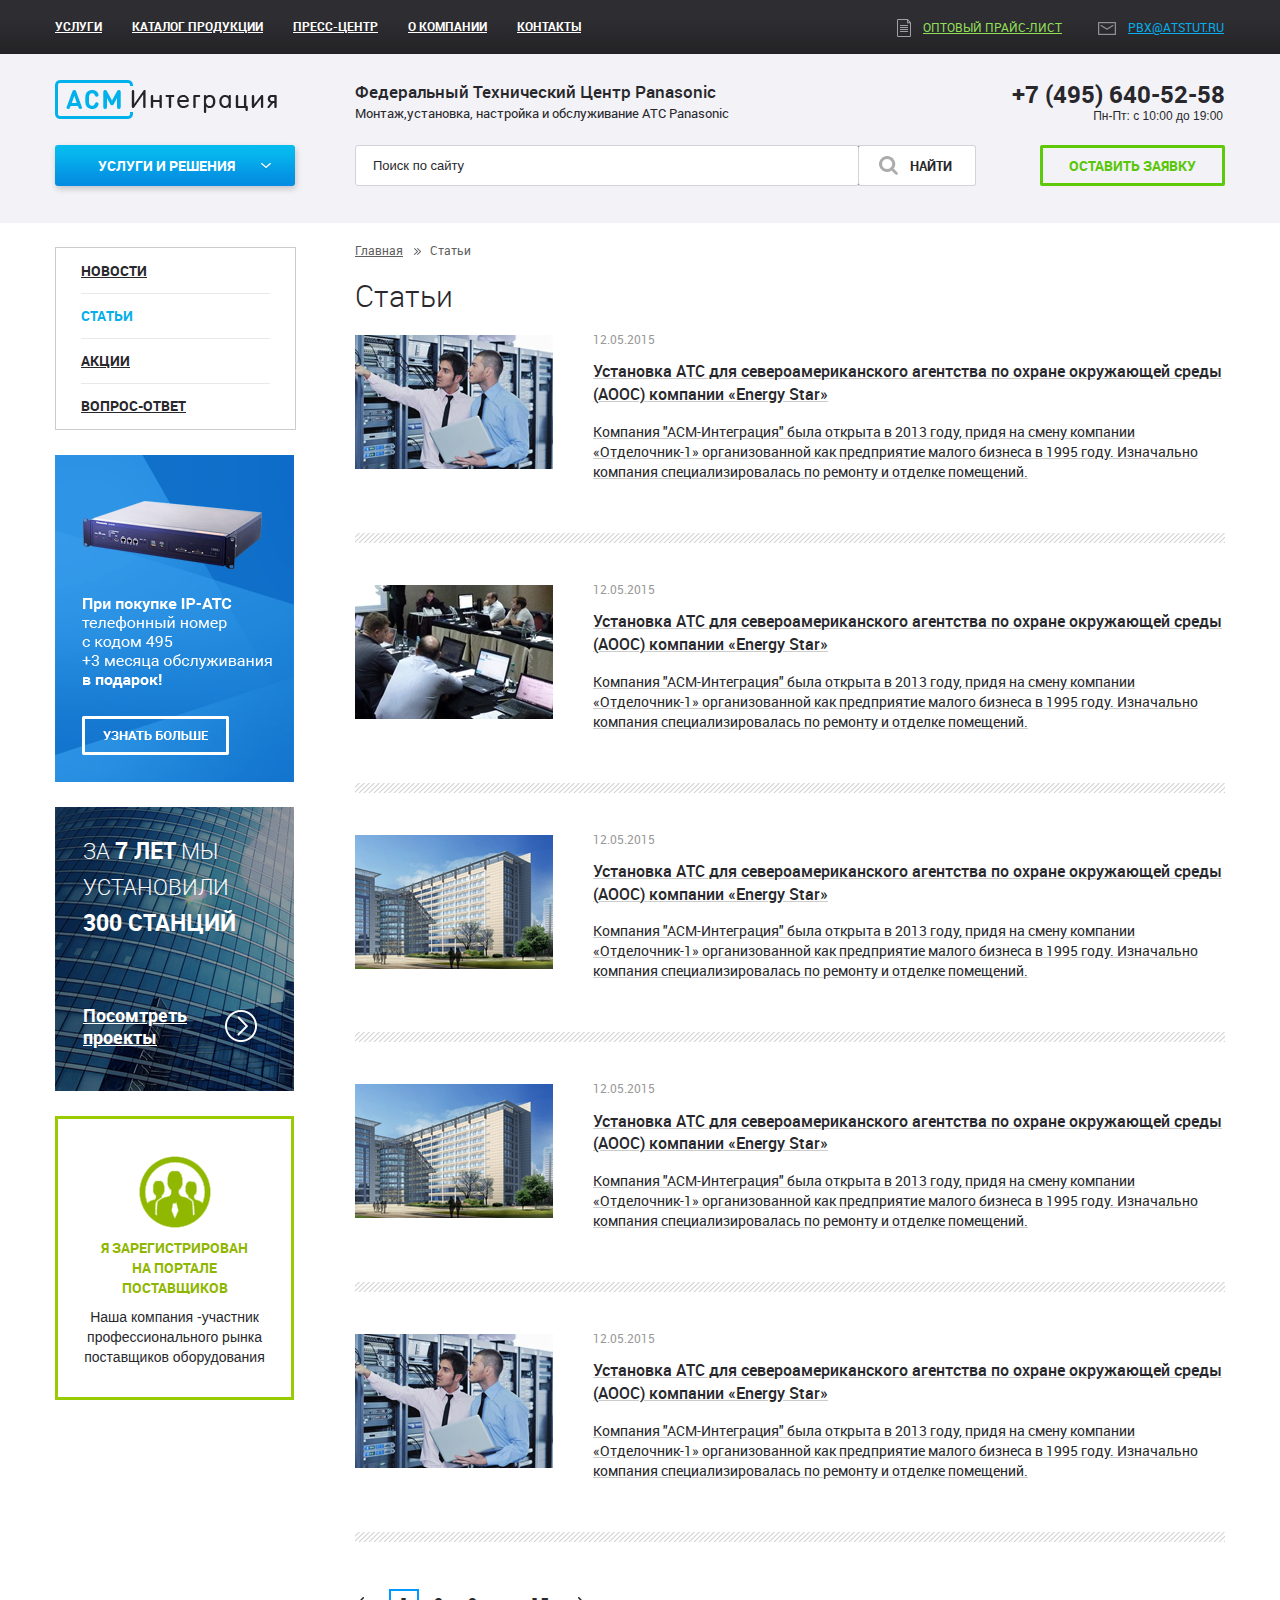
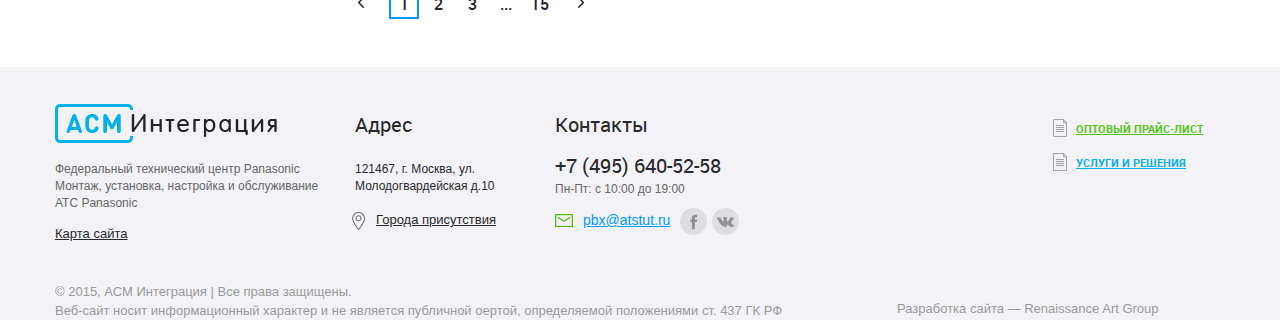
==== commit b3a8dfa8: "VERSION-2" ====
--- a/articles.html
+++ b/articles.html
@@ -17,18 +17,21 @@
 				<div class="black-upper-holder">
 					<div class="wrapper">
 						<div class="row">
-							<div class="col-xs-7">
+							<div class="col-xs-8">
 								<nav>
 									<ul class="upper-menu">
 									  <li><a href="#">услуги</a></li>
 										<li><a href="#">каталог продукции</a></li>
-										<li><a href="#" class="active">пресс-центр</a></li>
+										<li><a href="#">пресс-центр</a></li>
 										<li><a href="#">о компании</a></li>
 										<li><a href="#">контакты</a></li>
 									</ul>
 								</nav>
-							</div>
-							<div class="col-xs-5">
+								<div class="inv-phone-holder">
+									<div class="inv-phone">+7 (495) 640-52-58</div>
+								</div>
+							</div>
+							<div class="col-xs-4">
 								<div class="right-info-block btcf">
 									<a href="#" class="upper-menu-link list">оптовый прайс-лист</a>
 									<a href="#" class="upper-menu-link mail">pbx@atstut.ru</a>
@@ -58,7 +61,68 @@
 							<div class="col-xs-3">
 								<div class="services-button">
 										<span>услуги и решения</span>
-								</div>	
+								</div>
+								<div class="left-menu-holder services-option">
+									<ul class="left-menu services">
+										<div class="sharp-angle"></div>
+										<li>
+											<a href="#" class="btcf">
+											 <div class="full-description-holder">
+													<div class="menu-list-name fs">установка атс</div>
+											 </div>
+											</a>
+										</li>
+										<li>
+											<a href="#" class="btcf">
+											 <div class="full-description-holder">
+													<div class="menu-list-name fs">программирование атс</div>
+											 </div>
+											</a>
+										</li>
+										<li>
+											<a href="#" class="btcf">
+											<div class="full-description-holder">
+													<div class="menu-list-name fs">обучение и авторизация установщиков</div>
+											 </div>
+											</a>
+										</li>
+										<li>
+											<a href="#" class="btcf">
+											<div class="full-description-holder">
+													<div class="menu-list-name fs">техническая поддержка</div>
+											 </div>
+											</a>
+										</li>
+										<li>
+											<a href="#" class="btcf">
+											<div class="full-description-holder">
+													<div class="menu-list-name fs">обслуживание систем связи</div>
+											 </div>
+											</a>
+										</li>
+										<li>
+											<a href="#" class="btcf">
+											<div class="full-description-holder">
+													<div class="menu-list-name fs">монтаж кабельной сети</div>
+											 </div>
+											</a>
+										</li>
+										<li>
+											<a href="#" class="btcf">
+											<div class="full-description-holder">
+													<div class="menu-list-name fs">оптовая продажа оборудования</div>
+											 </div>
+											</a>
+										</li>
+										<li>
+											<a href="#" class="btcf">
+											<div class="full-description-holder">
+													<div class="menu-list-name fs">продажа б/у оборудования</div>
+											 </div>
+											</a>
+										</li>
+									</ul>
+								</div>		
 							</div>
 							<div class="col-xs-7">
 								<!--SEARCH-BAR STARTS HERE-->
@@ -344,8 +408,12 @@
   <div class="modal-dialog" role="document">
 			<div class="modal-content">
 				<div class="modal-header">
-							<img src="images/cross.png" class="close-cross" data-dismiss="modal" aria-label="Close">
+					<img src="images/cross.png" class="close-cross" data-dismiss="modal" aria-label="Close">
 					<h4 class="modal-title" id="myModalLabel">Заявка</h4>
+					<div class="sub-description">
+						Оставьте контакты и наш менеджер свяжется
+с Вами для уточнения деталей
+					</div>
 				</div>
 				<div class="modal-body">
 					<form id="requestForm">
@@ -377,7 +445,7 @@
   	</div>
 </div>
 		
-		<script src="https://ajax.googleapis.com/ajax/libs/jquery/2.1.3/jquery.min.js"></script>
+		<script src="js/jquery.min.js"></script>
 	  <script src="js/bootstrap.min.js"></script>
 	  <script src="js/owl.carousel.min.js"></script>
 		<script src="js/jquery.validate.min.js"></script>
--- a/css/style.css
+++ b/css/style.css
@@ -105,10 +105,73 @@
 	filter: progid:DXImageTransform.Microsoft.gradient( startColorstr='#2e2d32', endColorstr='#232325',GradientType=0 );
 	height: 54px;
 	position: fixed;
+	z-index: 100;
+	top: 0;
 	width: 100%;
-	z-index: 100;
-}
-
+}
+
+
+.inv-phone {
+	color: #ffffff;
+	font-size: 16px;
+	font-family: roboto;
+	font-weight: normal;
+	font-style: normal;
+	line-height: 54px;
+}
+
+.menu-list-name.fs {
+	padding-right: 0px;
+}
+
+.left-menu-holder.services-option {
+	border: none;
+	position: absolute;
+	z-index: 40;
+	display: none;
+}
+
+.sharp-angle {
+	width: 15px;
+	height: 15px;
+	border-top: 3px solid rgb(6, 175, 235);
+	background-color: #FFF;
+	margin-top: -13px;
+	transform: rotate(-45deg);
+	text-align: center;
+	border-right: 3px solid #06AFEB;
+	position: absolute;
+	top: 4px;
+	left: 104px;
+}
+
+.services {
+	border: 3px solid #06afeb;
+	box-shadow: 2px 4px 40px 0.00px rgba(73, 70, 91, 0.72);
+	position: relative;
+	background-color: #ffffff;
+}
+
+.inv-phone-holder {
+	float: left;
+	position: relative;
+	margin-left: 85px;
+	display: none;
+}
+.left-menu.services li {
+	border-bottom :none;
+}
+
+.inv-phone-holder:before {
+	content: "";
+	position: absolute;
+	width: 17px;
+	height: 20px;
+	z-index: 10;
+	background: url(images/phone-black.png) center no-repeat;
+	top: 17px;
+	left: -20px;
+}
 
 .upper-menu li {
 	list-style: none;
@@ -320,15 +383,15 @@
 
 }
 
-.services-button span:after {
+.services-button span:before {
 	content: "";
 	position: absolute;
 	z-index: 10;
 	width: 15px;
 	height: 10px;
 	background: url(images/arrow-down-sign-to-navigate.png) left no-repeat;
-	margin-top: 17px;
-  margin-left: 26px;
+	right: -40px;
+	top: 6px;
 } 
 
 .introduction {
@@ -652,11 +715,129 @@
 /*MAP STARTS HERE*/
 .map {
 	background:url(images/map.jpg);
-	height: 420px;
+	height: 436px;
 	position: relative;
 	margin-top: 20px;
 	background-position: 17px 13px;
 }
+
+.hidden-popup {
+	width: 329px;
+	background-color: #ffffff;
+	z-index: 90;
+	border: 3px solid #59C607;
+	font-size: 13px;
+	font-weight: 400;
+	font-family: Arial;
+	color: #36363f;
+	position: relative;
+	box-shadow: 2px 4px 40px 0.00px rgba(73, 70, 91, 0.72);
+	display: none;
+}
+
+
+.popup-close-button {
+	background: url(images/popup-close.png) center no-repeat;
+	width: 13px;
+	height: 13px;
+	cursor: pointer;
+	position: absolute;
+	right: 10px;
+	top: 20px;
+}
+
+
+/*
+.hidden-popup:before {
+	content: "";
+	width: 31px;
+	height: 19px;
+	background: url(images/sharp-bottom.png) center no-repeat;
+	position: absolute;
+	z-index: 15;
+	top: 149px;
+  left: 141px;
+}
+*/
+
+.green-angle {
+	width: 20px;
+	height: 20px;
+	border-right: 3px solid #59C607;;
+	background: #ffffff none repeat scroll 0% 0%;
+	transform: rotate(45deg);
+	margin-bottom: -12px;
+	margin-left: 144px;
+	border-bottom: 3px solid #59C607;;
+}
+
+.popup-wrapper.item-1-position {
+	position: absolute;
+	bottom: 100%;
+	margin-bottom: 15px;
+	left: -110px;
+}
+
+.item-2-position {
+	position: absolute;
+	bottom: 100%;
+	margin-bottom: 15px;
+	left: -113px;
+}
+
+.item-3-position {
+	position: absolute;
+	bottom: 100%;
+	margin-bottom: 15px;
+  left: -129px;
+}
+
+.item-4-position {
+	position: absolute;
+	bottom: 100%;
+	margin-bottom: 15px;
+  left: -107px;
+}
+
+.item-5-position {
+	position: absolute;
+	bottom: 100%;
+	margin-bottom: 15px;
+	left: -113px;
+}
+
+.item-6-position {
+	position: absolute;
+	bottom: 100%;
+	margin-bottom: 15px;
+	left: -113px;
+}
+
+.item-7-position {
+	position: absolute;
+	bottom: 100%;
+	margin-bottom: 15px;
+	left: -113px;
+}
+
+.item-8-position {
+	position: absolute;
+	bottom: 100%;
+	margin-bottom: 15px;
+  left: -131px;
+}
+
+.popup-description { 
+	padding: 30px;
+	text-align: left;
+}
+
+.popup-corner {
+	width: 43px;
+	height: 43px;
+	border: 3px solid #59C607;
+}
+
 
 h2 {
 	font-family: roboto;
@@ -872,18 +1053,22 @@
 	margin-top: 46px;
 	background-color: #83cc52;
 	position: relative;
+	transition: background-position 0.7s ease;
+  background-image: url(images/hover-for-button-1.jpg);
+  background-position: 271px 0;
+  background-repeat: no-repeat;
 }
 
 .map-right-button.green:hover {
-	background: url(images/hover-for-button-1.jpg) 0 0 no-repeat;
+background-position: 0 0;
 }
 
 .map-right-button.blue:hover {
-	background: url(images/hover-for-button-2.jpg) 0 0 no-repeat;
+	background-position: 0 0;
 }
 
 .map-right-button.pink:hover {
-	background: url(images/hover-for-button-3.jpg) 0 0 no-repeat;
+	background-position: 0 0;
 }
 
 .map-right-button.green:before {
@@ -922,11 +1107,19 @@
 .map-right-button.blue {
 	background-color: #1197e4;
 	position: relative;
+	transition: background-position 0.7s ease;
+  background-image: url(images/hover-for-button-2.jpg);
+  background-position: 271px 0;
+  background-repeat: no-repeat;
 }
 
 .map-right-button.pink {
 	background-color: #7980a1;
 	position: relative;
+	transition: background-position 0.7s ease;
+  background-image: url(images/hover-for-button-2.jpg);
+  background-position: 271px 0;
+  background-repeat: no-repeat;
 }
 
 .text-holder {
@@ -1742,6 +1935,13 @@
 		color: #28282c;
 }
 
+.services li a {
+	padding:12px 14px 12px 25px;
+}
+
+.left-menu.services a:hover {
+	padding: 13px 14px 13px 25px;
+}
 
 .left-menu a:hover {
 	background-color: #f1f1f1;
@@ -2183,7 +2383,7 @@
 
 .articles-list .description-holder {
 	padding-left: 10px;
-	padding-bottom: 2px;
+	padding-bottom: 8px;
 }
 
 .articles-list .description-holder span:hover {
@@ -2372,6 +2572,32 @@
 	line-height: 26px;
 	border-radius: 3px;
 }
+
+.rub {
+	color: #28282C;
+  font-weight: 600;
+  font-style: normal;
+  font-size: 20px;
+	display: inline-block;
+	line-height: 7px; 
+	border-bottom: 1px solid #28282C; 
+	width:0.4em;
+	text-transform: uppercase;
+}
+
+.rub-small {
+	font-size: 14px;
+  color: #28282c;
+  font-style: normal;
+  font-family: roboto;
+  font-weight: 600;
+	display: inline-block;
+	line-height: 4px; 
+	border-bottom: 1px solid #28282c; 
+	width:0.4em;
+	text-transform: uppercase;
+}
+
 
 .filter-navigation.active:hover {
 	color: #ffffff;
@@ -2598,6 +2824,74 @@
 
 .inner-item-picture-holder {
 	float: left;
+}
+
+.available-item {
+	font-weight: normal;
+	font-size: 12px;
+	font-family: roboto;
+	color: #59c607;
+	font-style: normal;
+	position: relative;
+	padding-left: 80px;
+	padding-bottom: 10px;
+}
+
+.available-item:before {
+	content: "";
+	width: 17px;
+	height: 17px;
+	background: url(images/marked.png) center no-repeat;
+	position: absolute;
+	z-index: 15;
+	left: 51px;
+}
+
+.item-info-holder {
+	margin-top: 20px;
+}
+
+.notavailable-item:before {
+	content: "";
+	width: 17px;
+	height: 17px;
+	background:url(images/not-available.png) center no-repeat;
+	position: absolute;
+	z-index: 15;
+	left: 51px;
+}
+
+.order-item:before {
+	content: "";
+	width: 17px;
+	height: 17px;
+	background:url(images/order.png) center no-repeat;
+	position: absolute;
+	z-index: 15;
+	left: 51px;
+}
+
+
+.notavailable-item {
+	font-weight: normal;
+	font-size: 12px;
+	font-family: roboto;
+	font-style: normal;
+	color:#d87878;
+	position: relative;
+	padding-left: 80px;
+	padding-bottom: 10px;
+}
+
+.order-item {
+	font-weight: normal;
+	font-size: 12px;
+	font-family: roboto;
+	color: #5eaadb;
+	font-style: normal;
+	position: relative;
+	padding-left: 80px;
+	padding-bottom: 10px;
 }
 
 .inner-item-price-description-holder {
@@ -3032,7 +3326,7 @@
 }
 
 .modified .menu-list-name {
-	 width: 240px;
+	 width: 201px;
 }
 
 	
@@ -3066,7 +3360,18 @@
 	font-size: 36px;
 	border: none;
 	padding: 0px 0px 7px 0px;
-	
+}
+
+.sub-description {
+	font-weight: normal;
+	font-size: 14px;
+	font-family: roboto;
+	font-style: normal;
+	color: #888888;
+	padding-left: 50px;
+	padding-right: 50px;
+	margin-top: 20px;
+	margin-bottom: 20px;
 }
 
 .modal-header h4 {
@@ -3137,7 +3442,10 @@
 	font-style: normal;
 	border: none;
 	background:none;
-	
+}
+
+.cancel:focus {
+	outline: none;
 }
 
 textarea+button.cancel:hover {
@@ -3514,6 +3822,7 @@
 	position: absolute;
 	z-index: 10;
 	right: -40px;
+	top: -2px;
 }
 
 .article-left-image-holder {
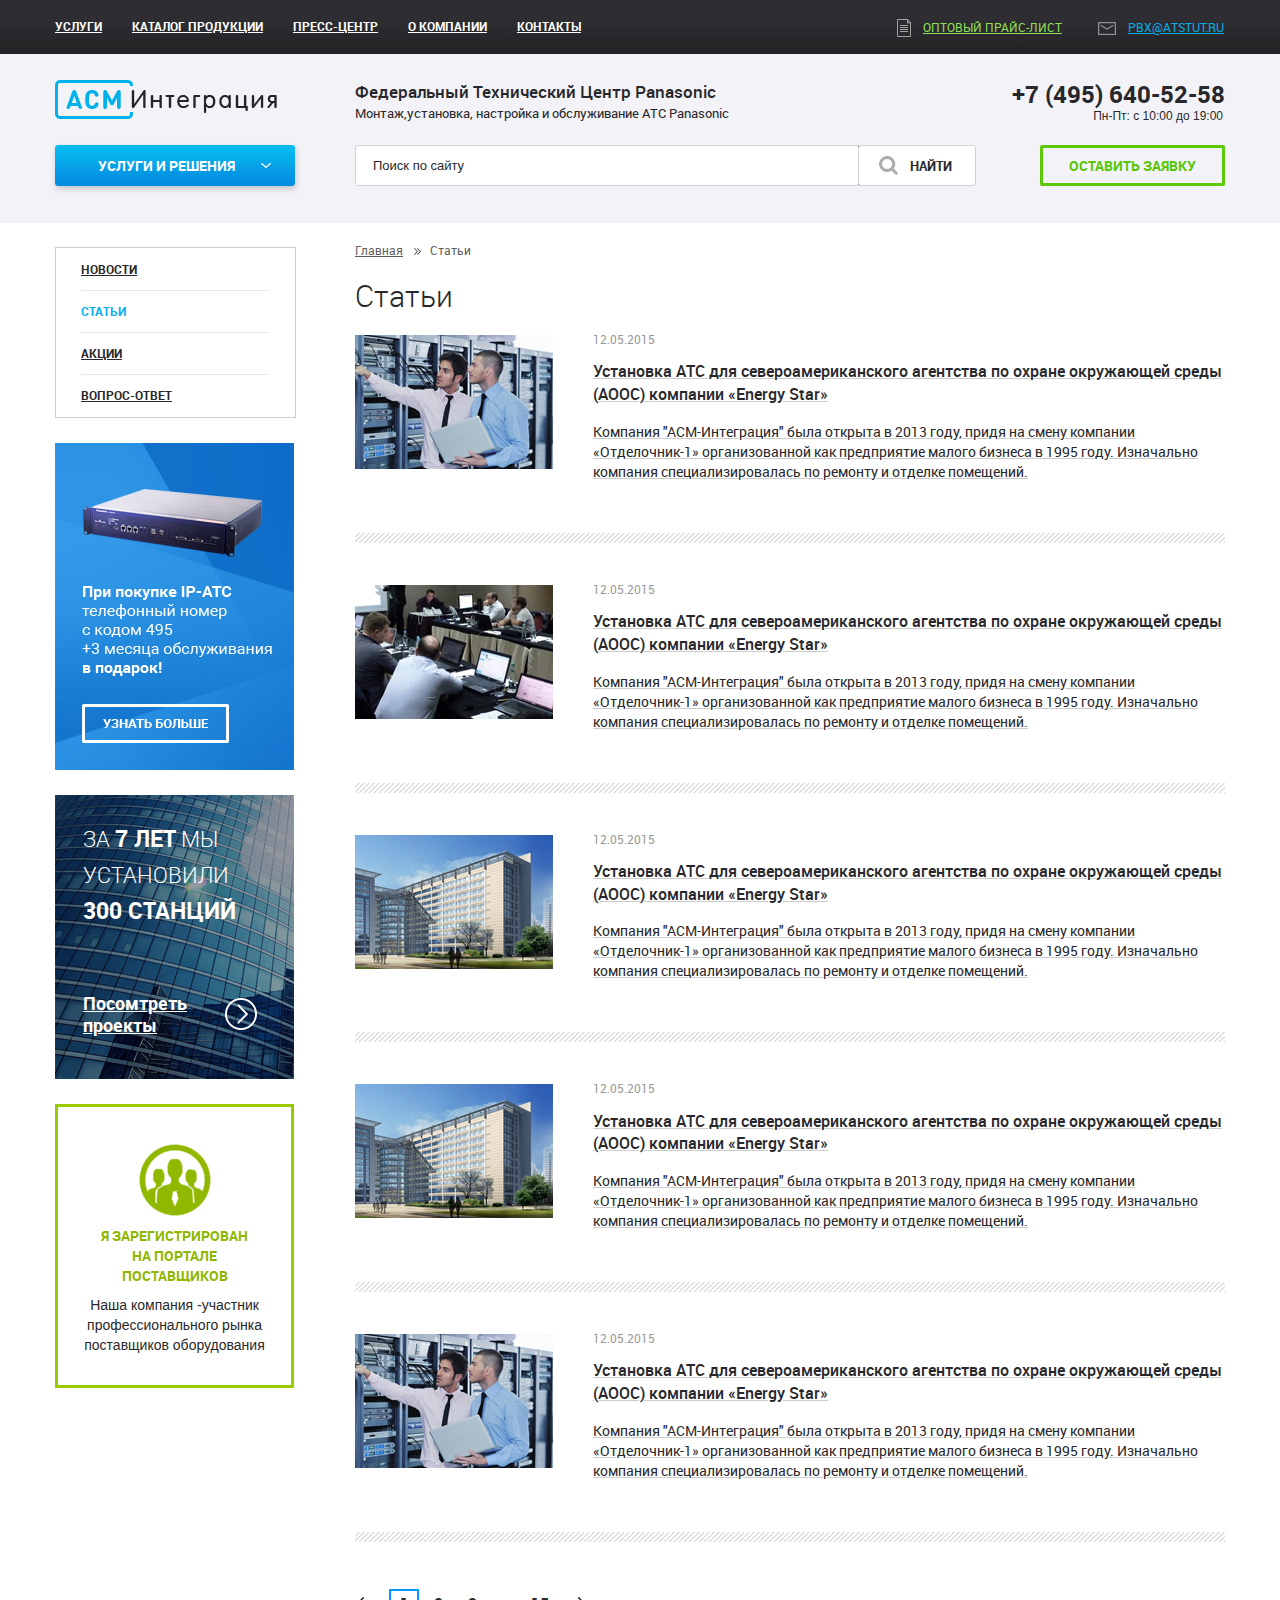
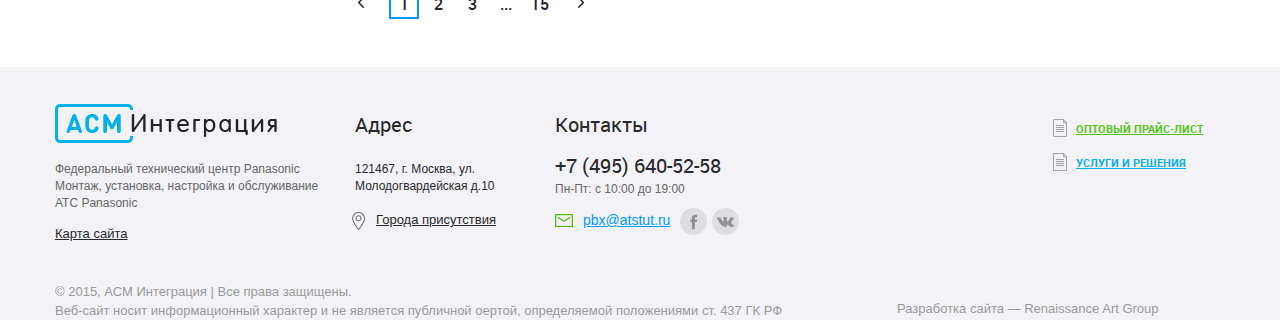
==== commit 3bb0dc05: "Last changes" ====
--- a/articles.html
+++ b/articles.html
@@ -59,70 +59,72 @@
 						</div>
 						<div class="row">
 							<div class="col-xs-3">
-								<div class="services-button">
+								<div class="menu-wrapper">
+									<div class="services-button">
 										<span>услуги и решения</span>
-								</div>
-								<div class="left-menu-holder services-option">
-									<ul class="left-menu services">
-										<div class="sharp-angle"></div>
-										<li>
-											<a href="#" class="btcf">
-											 <div class="full-description-holder">
-													<div class="menu-list-name fs">установка атс</div>
-											 </div>
-											</a>
-										</li>
-										<li>
-											<a href="#" class="btcf">
-											 <div class="full-description-holder">
-													<div class="menu-list-name fs">программирование атс</div>
-											 </div>
-											</a>
-										</li>
-										<li>
-											<a href="#" class="btcf">
-											<div class="full-description-holder">
-													<div class="menu-list-name fs">обучение и авторизация установщиков</div>
-											 </div>
-											</a>
-										</li>
-										<li>
-											<a href="#" class="btcf">
-											<div class="full-description-holder">
-													<div class="menu-list-name fs">техническая поддержка</div>
-											 </div>
-											</a>
-										</li>
-										<li>
-											<a href="#" class="btcf">
-											<div class="full-description-holder">
-													<div class="menu-list-name fs">обслуживание систем связи</div>
-											 </div>
-											</a>
-										</li>
-										<li>
-											<a href="#" class="btcf">
-											<div class="full-description-holder">
-													<div class="menu-list-name fs">монтаж кабельной сети</div>
-											 </div>
-											</a>
-										</li>
-										<li>
-											<a href="#" class="btcf">
-											<div class="full-description-holder">
-													<div class="menu-list-name fs">оптовая продажа оборудования</div>
-											 </div>
-											</a>
-										</li>
-										<li>
-											<a href="#" class="btcf">
-											<div class="full-description-holder">
-													<div class="menu-list-name fs">продажа б/у оборудования</div>
-											 </div>
-											</a>
-										</li>
-									</ul>
-								</div>		
+									</div>
+									<div class="left-menu-holder services-option">
+										<ul class="left-menu services">
+											<div class="sharp-angle"></div>
+											<li>
+												<a href="#" class="btcf">
+													<div class="full-description-holder">
+														<div class="menu-list-name fs">установка атс</div>
+													</div>
+												</a>
+											</li>
+											<li>
+												<a href="#" class="btcf">
+													<div class="full-description-holder">
+														<div class="menu-list-name fs">программирование атс</div>
+													</div>
+												</a>
+											</li>
+											<li>
+												<a href="#" class="btcf">
+													<div class="full-description-holder">
+														<div class="menu-list-name fs">обучение и авторизация установщиков</div>
+													</div>
+												</a>
+											</li>
+											<li>
+												<a href="#" class="btcf">
+													<div class="full-description-holder">
+														<div class="menu-list-name fs">техническая поддержка</div>
+													</div>
+												</a>
+											</li>
+											<li>
+												<a href="#" class="btcf">
+													<div class="full-description-holder">
+														<div class="menu-list-name fs">обслуживание систем связи</div>
+													</div>
+												</a>
+											</li>
+											<li>
+												<a href="#" class="btcf">
+													<div class="full-description-holder">
+														<div class="menu-list-name fs">монтаж кабельной сети</div>
+													</div>
+												</a>
+											</li>
+											<li>
+												<a href="#" class="btcf">
+													<div class="full-description-holder">
+														<div class="menu-list-name fs">оптовая продажа оборудования</div>
+													</div>
+												</a>
+											</li>
+											<li>
+												<a href="#" class="btcf">
+													<div class="full-description-holder">
+														<div class="menu-list-name fs">продажа б/у оборудования</div>
+													</div>
+												</a>
+											</li>
+										</ul>
+									</div>	
+								</div>
 							</div>
 							<div class="col-xs-7">
 								<!--SEARCH-BAR STARTS HERE-->
@@ -424,7 +426,7 @@
 							</div>
 							<div class="form-group">
 								<label for="phoneField" class="form-label">Телефон</label>
-								<input type="text" name="phone-field" id="phoneField" required>
+								<input type="text" name="phone-field" id="phoneField" class="phone-mask" required>
 							</div>
 							<div class="form-group">
 								<label for="emailField" class="form-label">E-mail</label>
@@ -449,6 +451,7 @@
 	  <script src="js/bootstrap.min.js"></script>
 	  <script src="js/owl.carousel.min.js"></script>
 		<script src="js/jquery.validate.min.js"></script>
+		<script src="js/jquery.maskedinput-1.4.1.min.js"></script>
 		
 		<script type="text/javascript" src="js/scripts.js"></script>
 		
--- a/css/style.css
+++ b/css/style.css
@@ -1,6 +1,13 @@
 body {
 	min-width: 1200px;
-}
+	padding-right:0px !important;
+	margin-right:0px !important;
+}
+
+body.modal-open {
+	overflow: auto;
+}
+
 
 .wrapper {
 	width: 1200px;
@@ -637,8 +644,12 @@
 	margin-left: 46px;
 	border-radius: 2px;
 	border: 3px solid #ffffff;
-}
-
+	display: block;
+}
+
+.learn-more-button:hover {
+	color: #ffffff;
+}
 
 .carousel:before {
 	content:"";
@@ -776,6 +787,42 @@
 	bottom: 100%;
 	margin-bottom: 15px;
 	left: -110px;
+}
+
+.section-1-popup {
+	position: absolute;
+	top: -148px;
+	left: -130px;
+}
+
+.section-2-popup {
+	position: absolute;
+	top: -148px;
+	left: -130px;
+}
+
+.section-3-popup {
+	position: absolute;
+	top: -148px;
+	left: -130px;
+}
+
+.section-4-popup {
+	position: absolute;
+	top: -148px;
+	left: -130px;
+}
+
+.section-5-popup {
+	position: absolute;
+	top: -148px;
+	left: -130px;
+}
+
+.section-6-popup {
+	position: absolute;
+	top: -148px;
+	left: -130px;
 }
 
 .item-2-position {
@@ -1882,7 +1929,7 @@
 .left-menu li  {
 	font-family: roboto;
 	color: #28282c;
-	font-size: 14px;
+	font-size: 12px;
 	font-weight: bold;
 	font-style: normal;
 	text-transform: uppercase;
@@ -2571,6 +2618,7 @@
 	text-align: center;
 	line-height: 26px;
 	border-radius: 3px;
+	margin-bottom: 5px;
 }
 
 .rub {
@@ -2928,13 +2976,38 @@
 	float: left;
 }
 
+.section-2 {
+	left: 200px;
+	top: 0px;
+}
+
+.section-3 {
+	top:0;
+	left: 400px;
+}
+
+.section-4 {
+	top: 60px;
+}
+
+.section-5 {
+	top: 60px;
+	left: 200px;
+}
+
+.section-6 {
+	top: 60px;
+	left: 400px;
+}
+
 .small-images-holder {
-	  float: left;
-    width: 190px;
-    height: 55px;
-    display: table;
-	  margin-right: 10px;
-		padding-bottom: 5px;
+	float: left;
+  width: 190px;
+  height: 55px;
+  display: table;
+	margin-right: 10px;
+	padding-bottom: 5px;
+	position: absolute;
 }
 
 .image-wrapper:hover {
@@ -3042,6 +3115,16 @@
 	float: left;
 }
 
+.catalog-inner-description-holder p {
+	width: 557px;
+	color: #28282c;
+	font-weight: normal;
+	font-size: 15px;
+	font-family: roboto;
+	font-style: normal;
+	margin-bottom: 29px;
+}
+
 .small-images-holder:nth-child(3n+1) {
     clear: both;
 }
@@ -3060,11 +3143,8 @@
 	margin-bottom: 29px;
 }
 
-.features {
-	padding-left: 35px;
-}
-
-.feature-description {
+
+.catalog-inner-description-holder ul li{
 	font-weight: normal;
 	color: #28282c;
 	font-size: 15px;
@@ -3072,10 +3152,14 @@
 	font-style:normal;
 	margin-bottom: 10px;
 	position: relative;
-	
-}
-
-.feature-description:before {
+	list-style: none;
+}
+
+.catalog-inner-description-holder ul {
+	padding-left: 35px;
+}
+
+.catalog-inner-description-holder ul li:before {
 	content: "";
 	position: absolute;
 	background: url(images/left-pointer.png) center no-repeat;
@@ -3884,7 +3968,7 @@
 	height: 42px;
 	position: absolute;
 	z-index: 10;
-  bottom: -47px;
+  top: -50px;
 	left: 0;
 }
 
@@ -3892,14 +3976,31 @@
 	position: relative;
 }
 
-.element:before {
+.element:after {
 	content: "";
 	background: url(images/half-line.png) 0 0 no-repeat;
 	width: 100%;
 	height: 42px;
 	position: absolute;
 	z-index: 10;
-  bottom: -82px;
+  bottom: -50px;
+}
+
+.catalog-text-part-holder {
+	margin-top: 34px;
+	margin-bottom: 40px;
+	clear: both;
+	margin-left: 15px;
+	margin-right: 15px;
+}
+
+.catalog-header {
+	font-size: 18px;
+	font-family: roboto;
+	color: #28282c;
+	font-weight: normal;
+	font-style: normal;
+	margin-bottom: 25px;
 }
 
 .equipment-header {
@@ -3913,8 +4014,9 @@
 
 .equipment-middle-line {
 	margin-top: 87px;
-	margin-bottom: 55px;
-	position: relative;
+	margin-bottom: 72px;
+	position: relative;
+	display: inline-block;
 }
 
 .equipment-block {
@@ -4008,5 +4110,8 @@
 /*PROJECTS END HERE*/
 /*-------------------------------------------------------------------------------------------------------------------*/
 
-
-
+.menu-wrapper {
+  padding: 0 0 22px 0;
+	margin: 0 0 -22px 0;
+}
+
